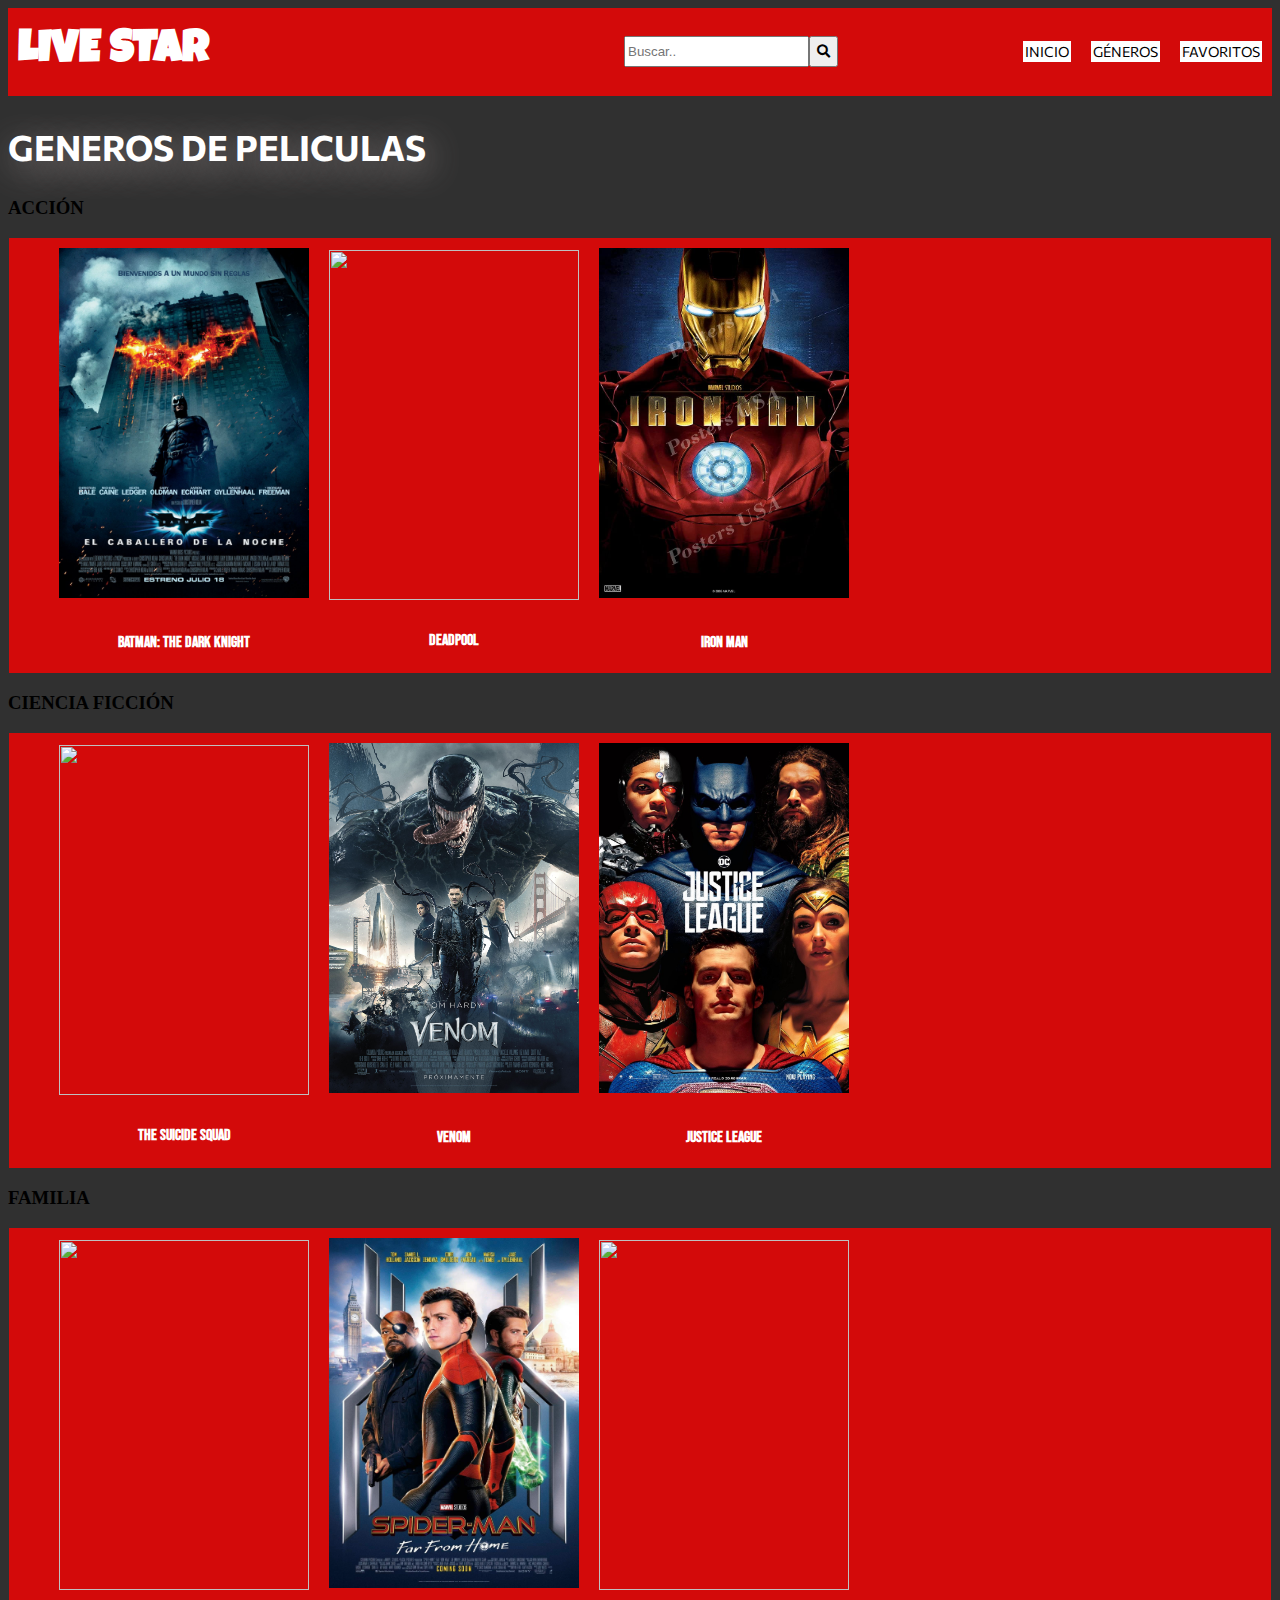
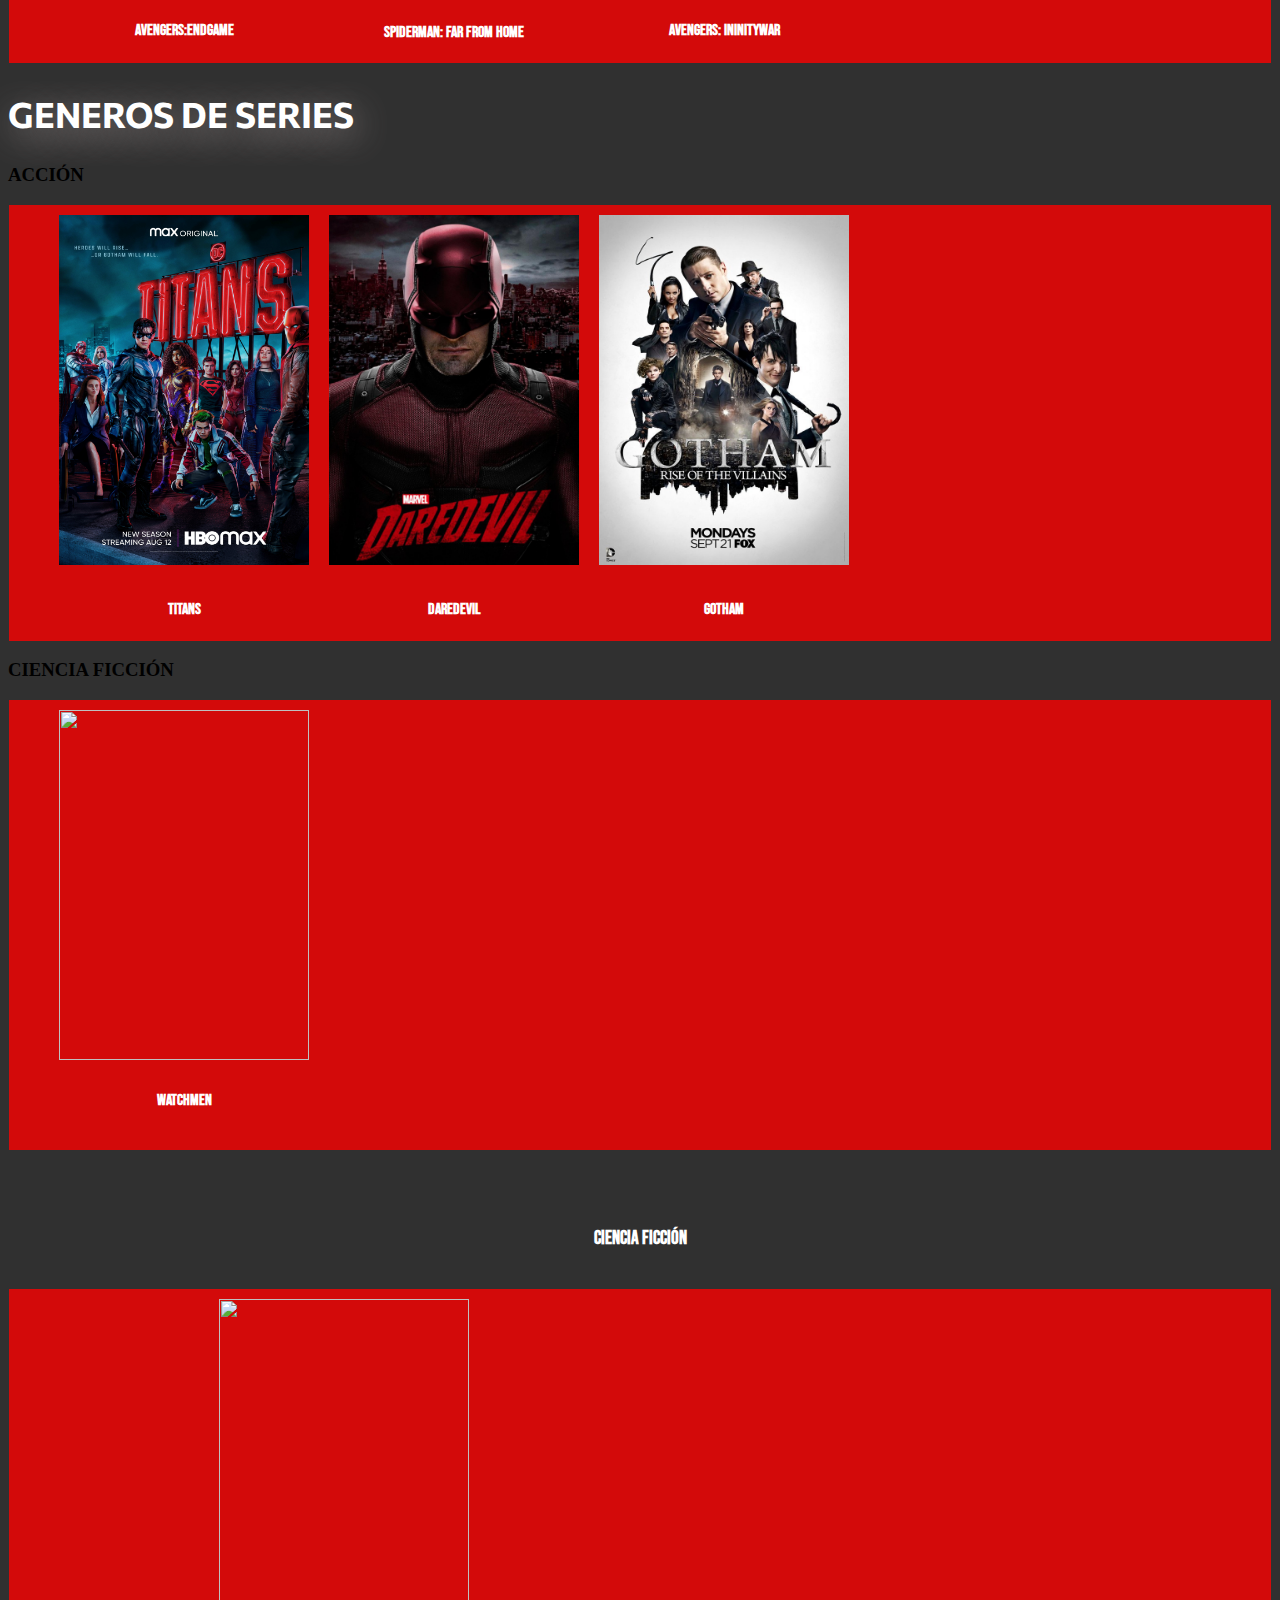
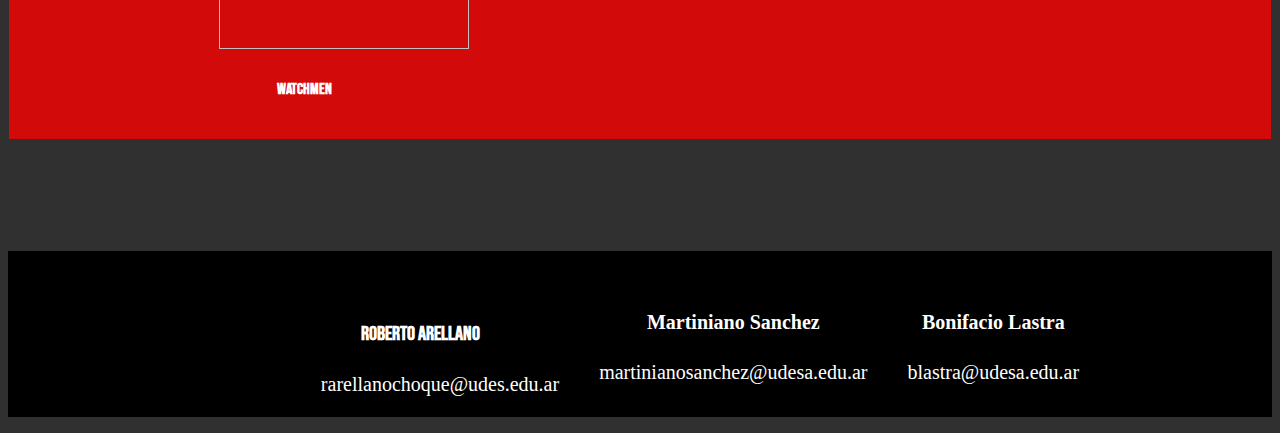
==== detail-genres.html @ 93674c9f "Arreglos en los detalles de genero" ====
<!DOCTYPE html>
<html lang="en">

<head>
    <meta charset="UTF-8">
    <meta http-equiv="X-UA-Compatible" content="IE=edge">
    <meta name="viewport" content="width=device-width, initial-scale=1.0">
    <title>GENEROS</title>
    <link rel="stylesheet" href="https://cdnjs.cloudflare.com/ajax/libs/font-awesome/5.15.2/css/all.min.css">
    <link rel="stylesheet" href="./css/estilo.css">
    <link rel="preconnect" href="https://fonts.googleapis.com">
    <link rel="preconnect" href="https://fonts.googleapis.com">
    <link rel="preconnect" href="https://fonts.gstatic.com" crossorigin>
    <link
        href="https://fonts.googleapis.com/css2?family=Bangers&family=Bebas+Neue&family=Commissioner:wght@100;500&family=Luckiest+Guy&display=swap"
        rel="stylesheet">
</head>

<body>
    <header class="cabezera">
        <h1>
            <a href="./index.html" class="titulo">LIVE STAR</a>
        </h1>
        <form action="./search-results.html" method="GET" class="buscador">
            <div>
                <input type="text" name="buscar" placeholder="Buscar..">
            </div>
            <div>
                <button type="submit" class="boton">
                    <i class="fas fa-search"></i>
                </button>
            </div>
        </form>
        <ul type="none" class="controles">
            <li>
                <a href="./index.html" class="controleshijo">INICIO</a>
            </li>
            <li>
                <a href="./genres.html" class="controleshijo">GÉNEROS</a>
            </li>
            <li>
                <a href="./favoritos.html" class="controleshijo">FAVORITOS</a>
            </li>
        </ul>
    </header>
    <main>
        <h2 class="tituloinicial">GENEROS DE PELICULAS</h2>
        <section>
            <h3>ACCIÓN</h3>
            <ul type="none" class="primerasection">
                <li>
                    <a href="./detail-movie.html"> <img class="imagen" src="./img/batmanCabalero.png" alt=""> </a>
                    <h4 class="tituoloprincipaldepelicula" >
                        <a class="titulopelicula" href="./detail-movie.html">Batman: The Dark Knight</a>
                    </h4>
                </li>
                <li>
                    <a href="./detail-movie.html"> <img class="imagen" src="./img-series-nuevo/deadPool.jpg" alt="">
                    </a>
                    <h4 class="tituoloprincipaldepelicula" >
                        <a class="titulopelicula" href="./detail-movie.html">DeadPool</a>
                    </h4>
                </li>
                <li>
                    <a href="./img-series-nuevo/ironMan.jpg"> <img class="imagen" src="./img-series-nuevo/ironMan.jpg"
                            alt=""></a>
                    <h4 class="tituoloprincipaldepelicula" >
                        <a class="titulopelicula" href="./detail-movie.html">Iron Man</a>
                    </h4>
                </li>
            </ul>
        </section>
        <section>
            <h3>CIENCIA FICCIÓN</h3>
            <ul type="none" class="primerasection">
                <li>
                    <a href="./detail-movie.html"> <img class="imagen" src="./img/suicideSquad.jpg" alt=""> </a>
                    <h4 class="tituoloprincipaldepelicula" >
                        <a class="titulopelicula" href="./detail-movie.html">The Suicide Squad</a>
                    </h4>
                </li>
                <li>
                    <a href="./detail-movie.html"> <img class="imagen" src="./img/venom.jpg" alt=""> </a>
                    <h4 class="tituoloprincipaldepelicula" >
                        <a class="titulopelicula" href="./detail-movie.html">Venom</a>
                    </h4>
                </li>
                <li>
                    <a href="./detail-movie.html"> <img class="imagen" src="./img/justiceLeague.png" alt=""> </a>
                    <h4 class="tituoloprincipaldepelicula" >
                        <a class="titulopelicula" href="./detail-movie.html">Justice League</a>
                    </h4>
                </li>
            </ul>
        </section>
        <section>
            <h3>FAMILIA</h3>
            <ul type="none" class="primerasection">
                <li>
                    <a href="./detail-movie.html"> <img class="imagen" src="./img/avengersEndgame.jpg" alt=""> </a>
                    <H4 class="tituoloprincipaldepelicula" >
                        <a class="titulopelicula" href="./detail-movie.html">Avengers:EndGame</a>
                    </H4>
                </li>
                <li>
                    <a href="./detail-movie.html"> <img class="imagen" src="./img/spiderman.png" alt=""> </a>
                    <h4 class="tituoloprincipaldepelicula" >
                        <a class="titulopelicula" href="./detail-movie.html">Spiderman: Far From Home</a>
                    </h4>
                </li>
                <li>
                    <a href="./detail-movie.html"> <img class="imagen" src="./img-series-nuevo/infinitywar.png" alt="">
                    </a>
                    <h4 class="tituoloprincipaldepelicula" >
                        <a class="titulopelicula" href="./detail-movie.html">Avengers: IninityWar</a>
                    </h4>
                </li>
            </ul>
        </section>
        <h2 class="tituloinicial">GENEROS DE SERIES</h2>
        
        <section>
            <h3>ACCIÓN</h3>
            <ul type="none" class="primerasection">
                <li>
                    <a href="./detail-series.html"> <img class="imagen" src="./img-series/titans.jpg" alt=""> </a>
                    <h4 class="tituoloprincipaldepelicula" >
                        <a class="titulopelicula" href="./detail-series.html">Titans</a>
                    </h4>
                <li>
                    <a href="./detail-series.html"> <img class="imagen" src="./img-series/daredevil.jpg" alt=""> </a>
                    <h4 class="tituoloprincipaldepelicula" >
                        <a class="titulopelicula" href="./detail-series.html">Daredevil</a>
                    </h4>
                </li>
                <li>
                    <a href="./detail-series.html"> <img class="imagen" src="./img-series/gotham.jpg" alt=""> </a>
                    <h4 class="tituoloprincipaldepelicula" >
                        <a class="titulopelicula" href="./detail-series.html">Gotham</a>
                    </h4>
                </li>
            </ul>
        </section>
        <section>
            <h3 >CIENCIA FICCIÓN</h3>
            <ul type="none" class="primerasection">
                <li>
                    <a href="./detail-series.html"> <img class="imagen" src="./img-series/watchmen.png" alt=""> </a>
                    <h4 class="tituoloprincipaldepelicula" >
                        <a class="titulopelicula" href="./detail-series.html">Watchmen</h4>
                </li>
            </ul>
        </section>
        <section>
            <h3>CIENCIA FICCIÓN</h3>
            <ul type="none" class="primerasection">
                <li>
                    <a href="./detail-series.html"> <img class="imagen" src="./img-series/watchmen.png" alt=""> </a>
                    <h4 class="tituoloprincipaldepelicula" >
                        <a class="titulopelicula" href="./detail-series.html">Watchmen</h4>
                </li>
            </ul>
        </section>
        
        


    </main>
    <footer>
        <section>
            <ul type="none" class="footer">
                <li class="nombres">
                    <h4>Roberto Arellano</h4>
                    <a class="gmail" href="mailto:rarellanochoque@udes.edu.ar">rarellanochoque@udes.edu.ar</a>
                </li>
                <li class="nombres">
                    <h4>Martiniano Sanchez</h4>
                    <a class="gmail" href="mailto:martinianosanchez@udesa.edu.ar">martinianosanchez@udesa.edu.ar</a>
                </li>
                <li class="nombres">
                    <h4>Bonifacio Lastra</h4>
                    <a class="gmail" href="mailto:blastra@udesa.edu.ar">blastra@udesa.edu.ar</a>
                </li>
            </ul>
        </section>
    </footer>

</body>

</html>
---- css/estilo.css ----
body {


    background-color: #303030;

}
/* Este es el css para el header de las paginas*/

.cabezera{
    display: flex;
    flex-wrap: wrap;
    background-color: rgba(255, 0, 0, 0.788);
    align-items: center;
}
.controles{
    display: flex;
    align-items: center;
}
.controleshijo{
    margin: 10px;
    font-size: 25px;
    color: black;
    text-decoration: none;
    padding: 10px;
    background-color: white;  
    font-family: 'Commissioner', sans-serif;
    border-color: white ;stroke: 2px;
}
.titulo{
    margin: 10px 280px 10px 10px;
    color: white;
    text-decoration: none;
    font-size: 45px;
    font-family: 'Luckiest Guy', cursive;
}
.buscador{
   display: flex;
    margin: 0px 180px 0px 0px;
    

}
input{
    height: 25px;
}
.boton{
    height: 31px;
}
/*Este es el codigo para el index*/
.tituloinicial{
color: white;
font-style: none;
font-size: 35px;
font-family: 'Commissioner', sans-serif;
text-shadow: 4px 8px 35px rgb(155, 145, 145);


}
.imagen{
    width: auto;
    height: auto;
    width: 250px;
    height: 350px;
    margin: 10px;
}
.primerasection{
    display: flex;
    flex-wrap: wrap;
    background-color: rgba(255, 0, 0, 0.788); 
    align-items: center;
    margin: 1px;
    
}
.titulopelicula{
    color: white;
    text-align: center;
    margin: 40px;
    text-decoration: none;
    font-family: 'Bebas Neue', cursive;
    
    
}
.tituoloprincipaldepelicula{
    text-align: center;
}
/*Este es el css del footer*/
.footer{
    padding: 0;
    display: flex;
    justify-content: center;
    background-color: black;
    align-items: center;
}
.nombres{
    
    
    color: white;
    font-size: 20px;
}
.gmail{
    color: white;
    text-decoration: none;
}


/*Usando css para detailmovie y detailserie*/


.titulosdetalles{ 
    color: white;
    font-style: none;
    font-size: 2.5em;
    line-height: 1;
    text-shadow:4px 8px 35px rgb(155, 145, 145); 
    font-family: 'Bebas Neue', cursive;
    
}

.detalles{
    color: white;
font-style: none;
font-size: 50px;
text-decoration: none;
text-align: center;
font-family: 'Bebas Neue', cursive;
}

.duracion{
    
    color: white;
    font-style: none;
    font-size: 1,5em;
    line-height: 1;
    margin: 10px;   
    font-family: 'Commissioner', sans-serif;

}
.sectionpadre{
    display: flex;
    align-items: center;
    margin: 30px 10px 30px 10px;
    
}
.sinopsis{
    margin: 70px 40px 40px 10px;
    color: white;
    font-size: 40px;
    align-items: center;
    font-family: 'Bebas Neue', cursive;
    
    
}
.peliculaprincipal{
    margin: 10px 10px 40px 10px;
}
.botonfavorito{
    background-color:black;
    width: 250px;
    margin: 10px;
    text-decoration: none;
}
.letrasfavorito {
   padding: 20px;
   text-align: center;
   text-decoration: none;
   font-family: 'Commissioner', sans-serif;
   
   

}
.favorito{
    text-decoration: none;
    color:white;
}
.cajadatos{
    background-color: rgba(153, 45, 45, 0.753);
    margin: 10px;
    justify-content: start;

}

.informacion{
    color: white;
    font-size: 20px;
    margin: 10px;
    font-family: 'Commissioner', sans-serif;
}
.calificacion{
    color: white;
    font-size: 25px;
    margin: 10px;
    font-family: 'Commissioner', sans-serif;
}
.puntuacion{
    color: white;
    font-size: 25px;
    margin: 10px;
    font-family: 'Commissioner', sans-serif;
}
.estreno{
    color: white;
    font-size: 25px;
    margin: 10px;
    font-family: 'Commissioner', sans-serif;
}
.linkfinal{
    display: flex;
    
    justify-content: left;
    margin: 10px;
    
}
.genero{
    color: white;
}
.generoprincipal{
  
   margin: 5px;
   
}
.colorLetraGenero{
    color: white;
    text-decoration: none;
}


/*aqui esta el css de generos*/ 

.flexboxgeneros li a {
    color:white;
    text-decoration: none;
    font-family: Verdana, Geneva, Tahoma, sans-serif;
    font-size: 25px;
    

    
}
.flexboxgeneros li{
width: 100px;
background-color: red;
margin: 30px;
border-radius: 10px;
padding: 20px;
text-align: center;


}
.flexboxgeneros li:hover{
    background-color: tomato;

}

.flexboxgeneros {
    display: flex;
    justify-content: center;
    
}
.titulos12 {
    color: white;
    font-size: 30px;
    text-align: center;
    font-family: Verdana, Geneva, Tahoma, sans-serif;
}


/*Responsive */

@media screen and (max-width:768px) {
    .footer{
        flex-direction: column;
        align-items: center;
       }
    .cabezera{
        flex-direction: column;
        align-items: center;
    }
    .titulo{
        margin: 0%;
    }
}
@media screen and (max-width:420px) {
.footer{
width: 100vw;
}   
.cabezera{
    width: 100vw;
    
} 
.sectionpadre{
    flex-direction: column;
}
.titulo{
    margin: 0%;
}


    
}
.buscador{
    margin: 0% auto;
}
.controleshijo{
    font-size: 14px;
    padding: 2px;
}
.nombres{
    text-align: center;
     margin: 20px;
}
.gmail{
    text-align: left;
    
    
        

}
@media screen and (max-width:420px) {
    .flexboxgeneros{
        flex-direction: column;
        margin: 0%;
    }

}
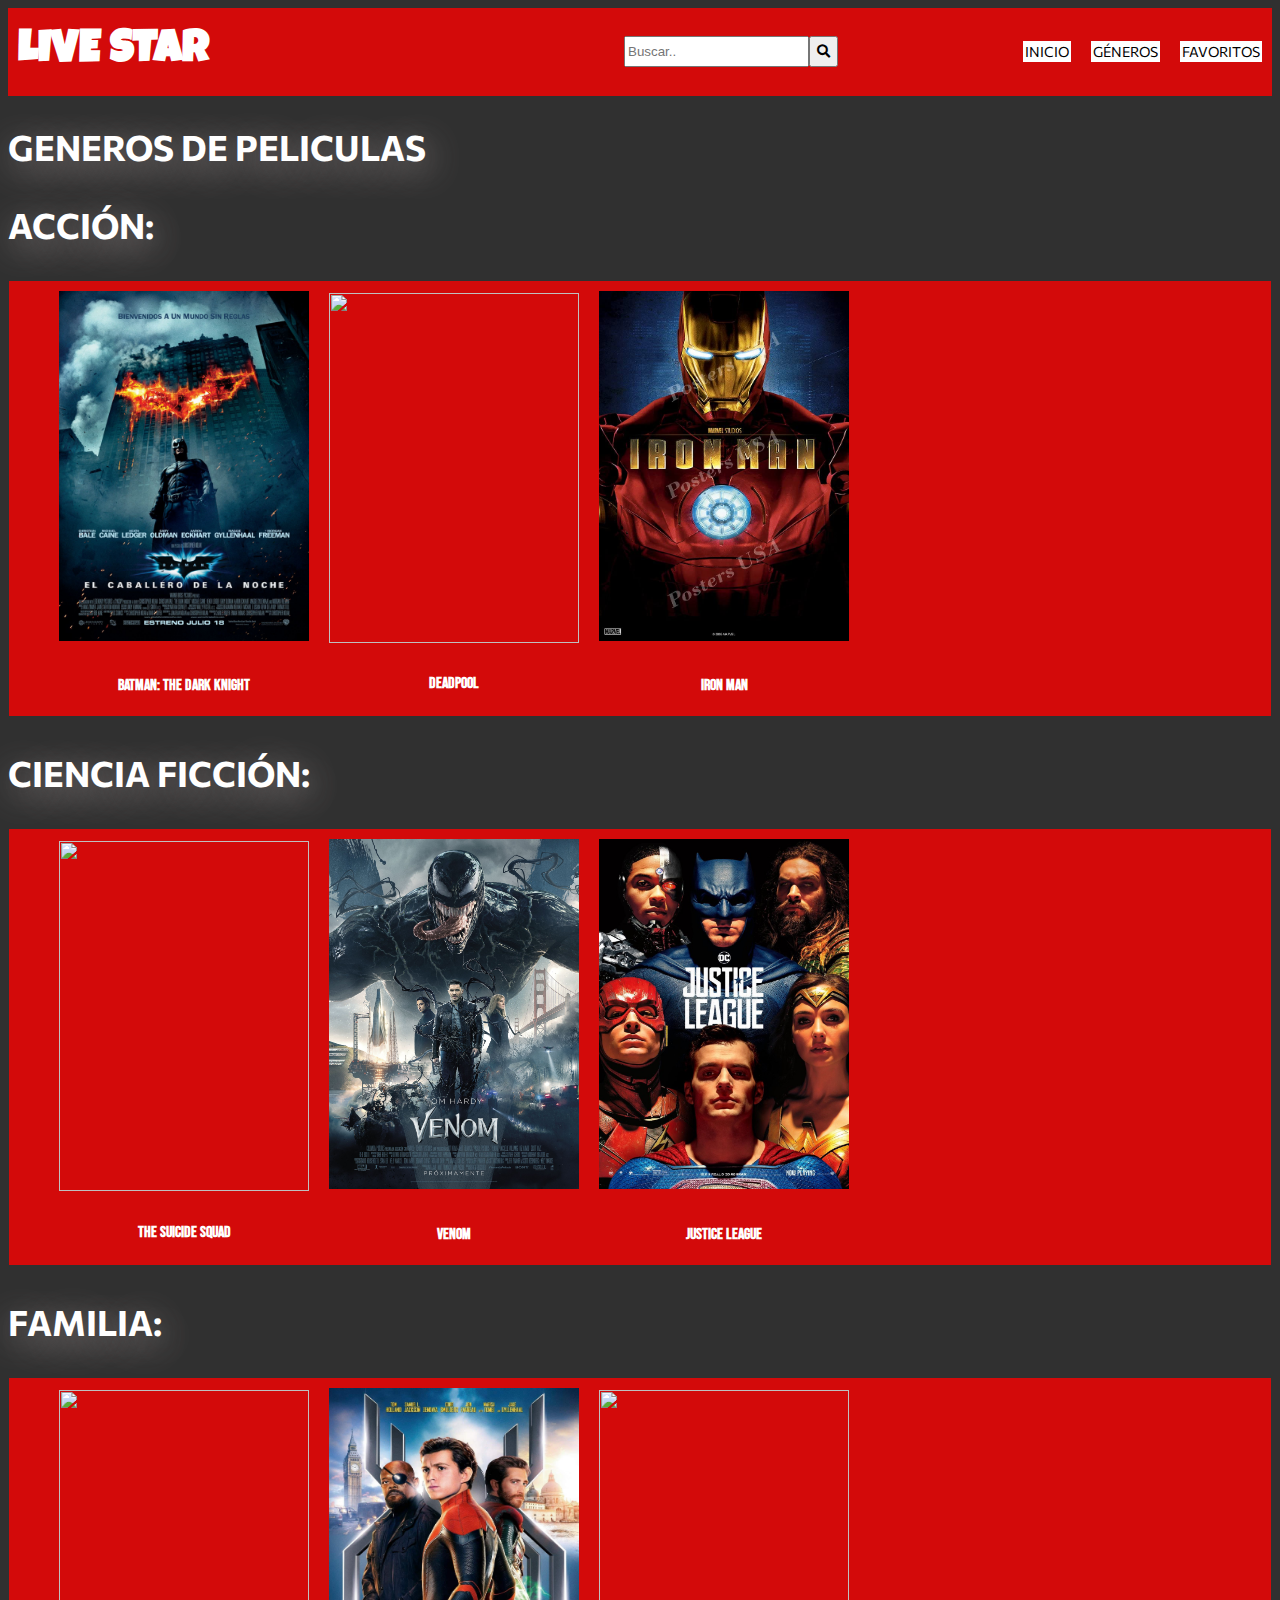
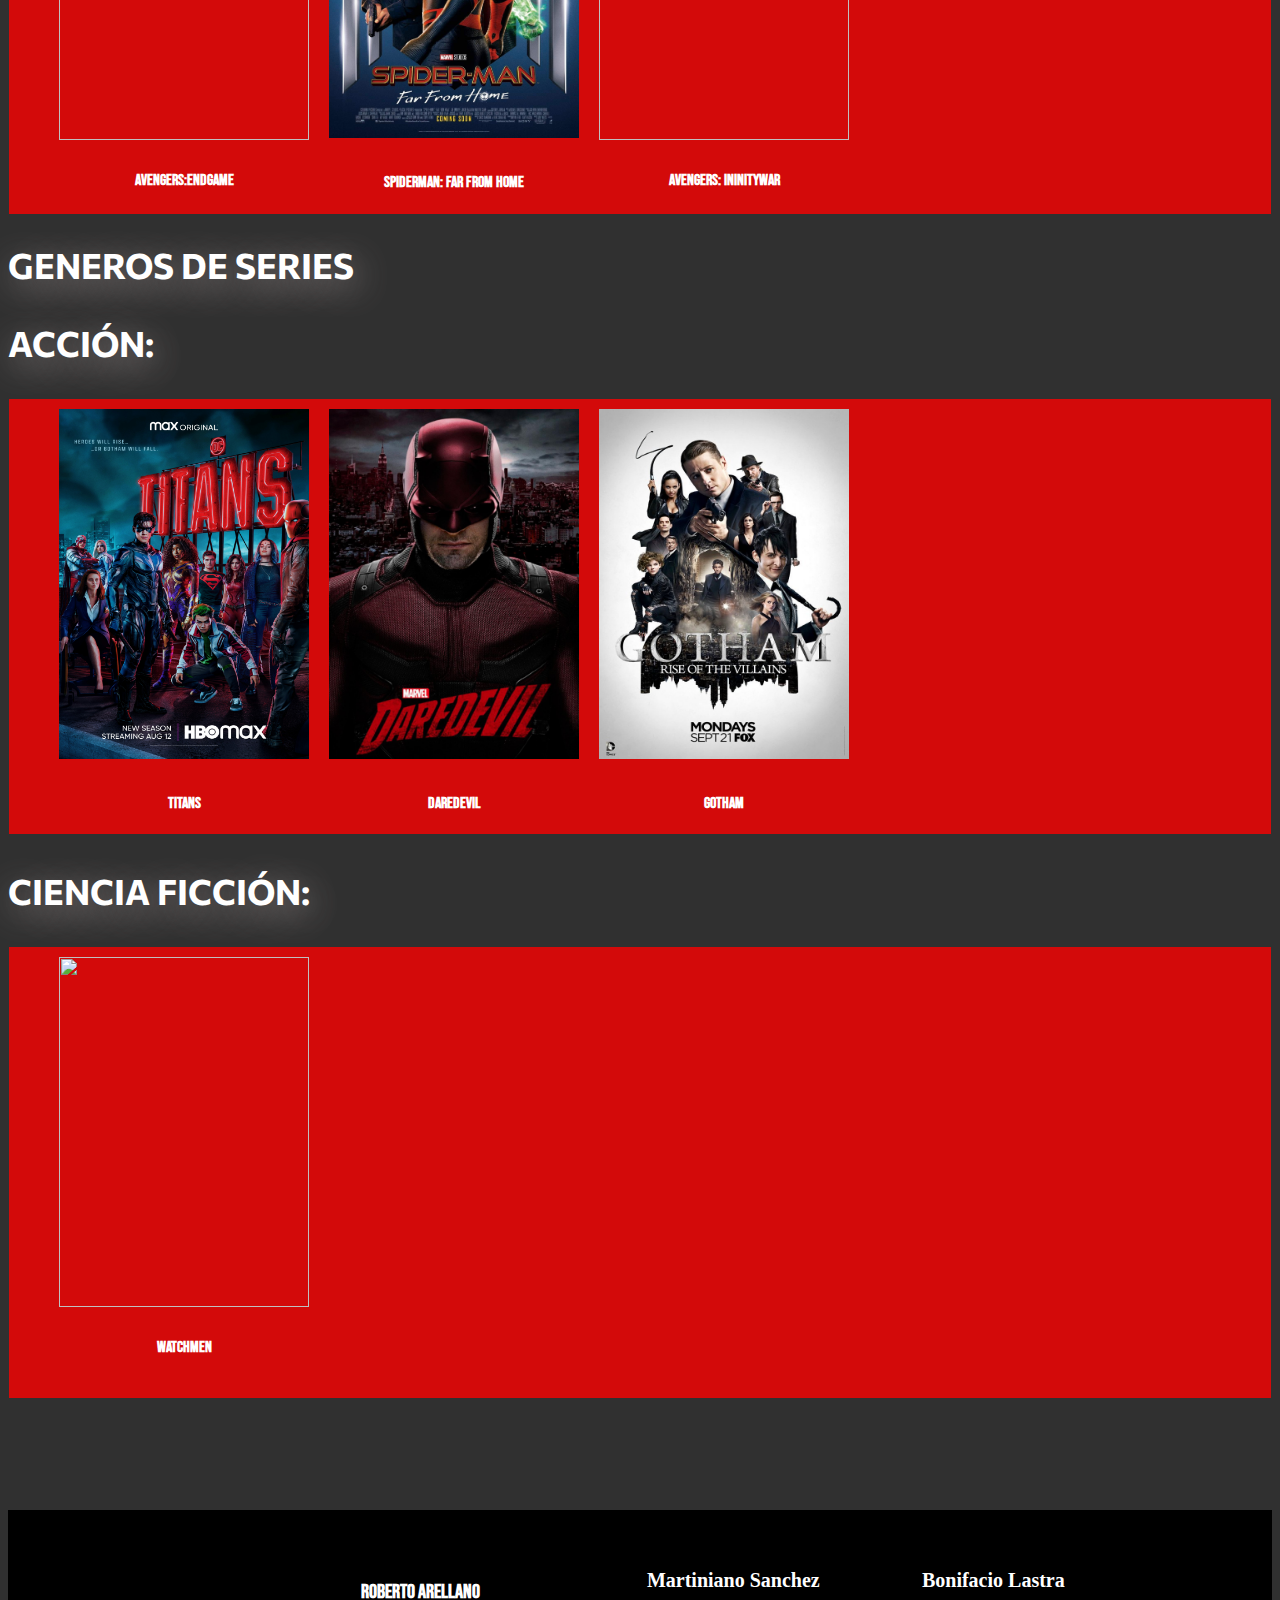
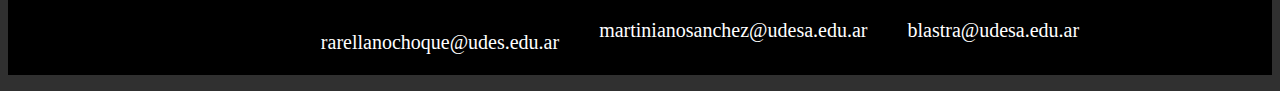
==== commit d6936380: "Arreglando detalles" ====
--- a/detail-genres.html
+++ b/detail-genres.html
@@ -46,7 +46,7 @@
     <main>
         <h2 class="tituloinicial">GENEROS DE PELICULAS</h2>
         <section>
-            <h3>ACCIÓN</h3>
+            <h3 class="tituloinicial" >ACCIÓN:</h3>
             <ul type="none" class="primerasection">
                 <li>
                     <a href="./detail-movie.html"> <img class="imagen" src="./img/batmanCabalero.png" alt=""> </a>
@@ -71,7 +71,7 @@
             </ul>
         </section>
         <section>
-            <h3>CIENCIA FICCIÓN</h3>
+            <h3 class="tituloinicial" >CIENCIA FICCIÓN:</h3>
             <ul type="none" class="primerasection">
                 <li>
                     <a href="./detail-movie.html"> <img class="imagen" src="./img/suicideSquad.jpg" alt=""> </a>
@@ -94,7 +94,7 @@
             </ul>
         </section>
         <section>
-            <h3>FAMILIA</h3>
+            <h3 class="tituloinicial" >FAMILIA:</h3>
             <ul type="none" class="primerasection">
                 <li>
                     <a href="./detail-movie.html"> <img class="imagen" src="./img/avengersEndgame.jpg" alt=""> </a>
@@ -120,7 +120,7 @@
         <h2 class="tituloinicial">GENEROS DE SERIES</h2>
         
         <section>
-            <h3>ACCIÓN</h3>
+            <h3 class="tituloinicial" >ACCIÓN:</h3>
             <ul type="none" class="primerasection">
                 <li>
                     <a href="./detail-series.html"> <img class="imagen" src="./img-series/titans.jpg" alt=""> </a>
@@ -142,7 +142,7 @@
             </ul>
         </section>
         <section>
-            <h3 >CIENCIA FICCIÓN</h3>
+            <h3 class="tituloinicial" >CIENCIA FICCIÓN:</h3>
             <ul type="none" class="primerasection">
                 <li>
                     <a href="./detail-series.html"> <img class="imagen" src="./img-series/watchmen.png" alt=""> </a>
@@ -151,20 +151,6 @@
                 </li>
             </ul>
         </section>
-        <section>
-            <h3>CIENCIA FICCIÓN</h3>
-            <ul type="none" class="primerasection">
-                <li>
-                    <a href="./detail-series.html"> <img class="imagen" src="./img-series/watchmen.png" alt=""> </a>
-                    <h4 class="tituoloprincipaldepelicula" >
-                        <a class="titulopelicula" href="./detail-series.html">Watchmen</h4>
-                </li>
-            </ul>
-        </section>
-        
-        
-
-
     </main>
     <footer>
         <section>
@@ -184,7 +170,6 @@
             </ul>
         </section>
     </footer>
-
 </body>
 
 </html>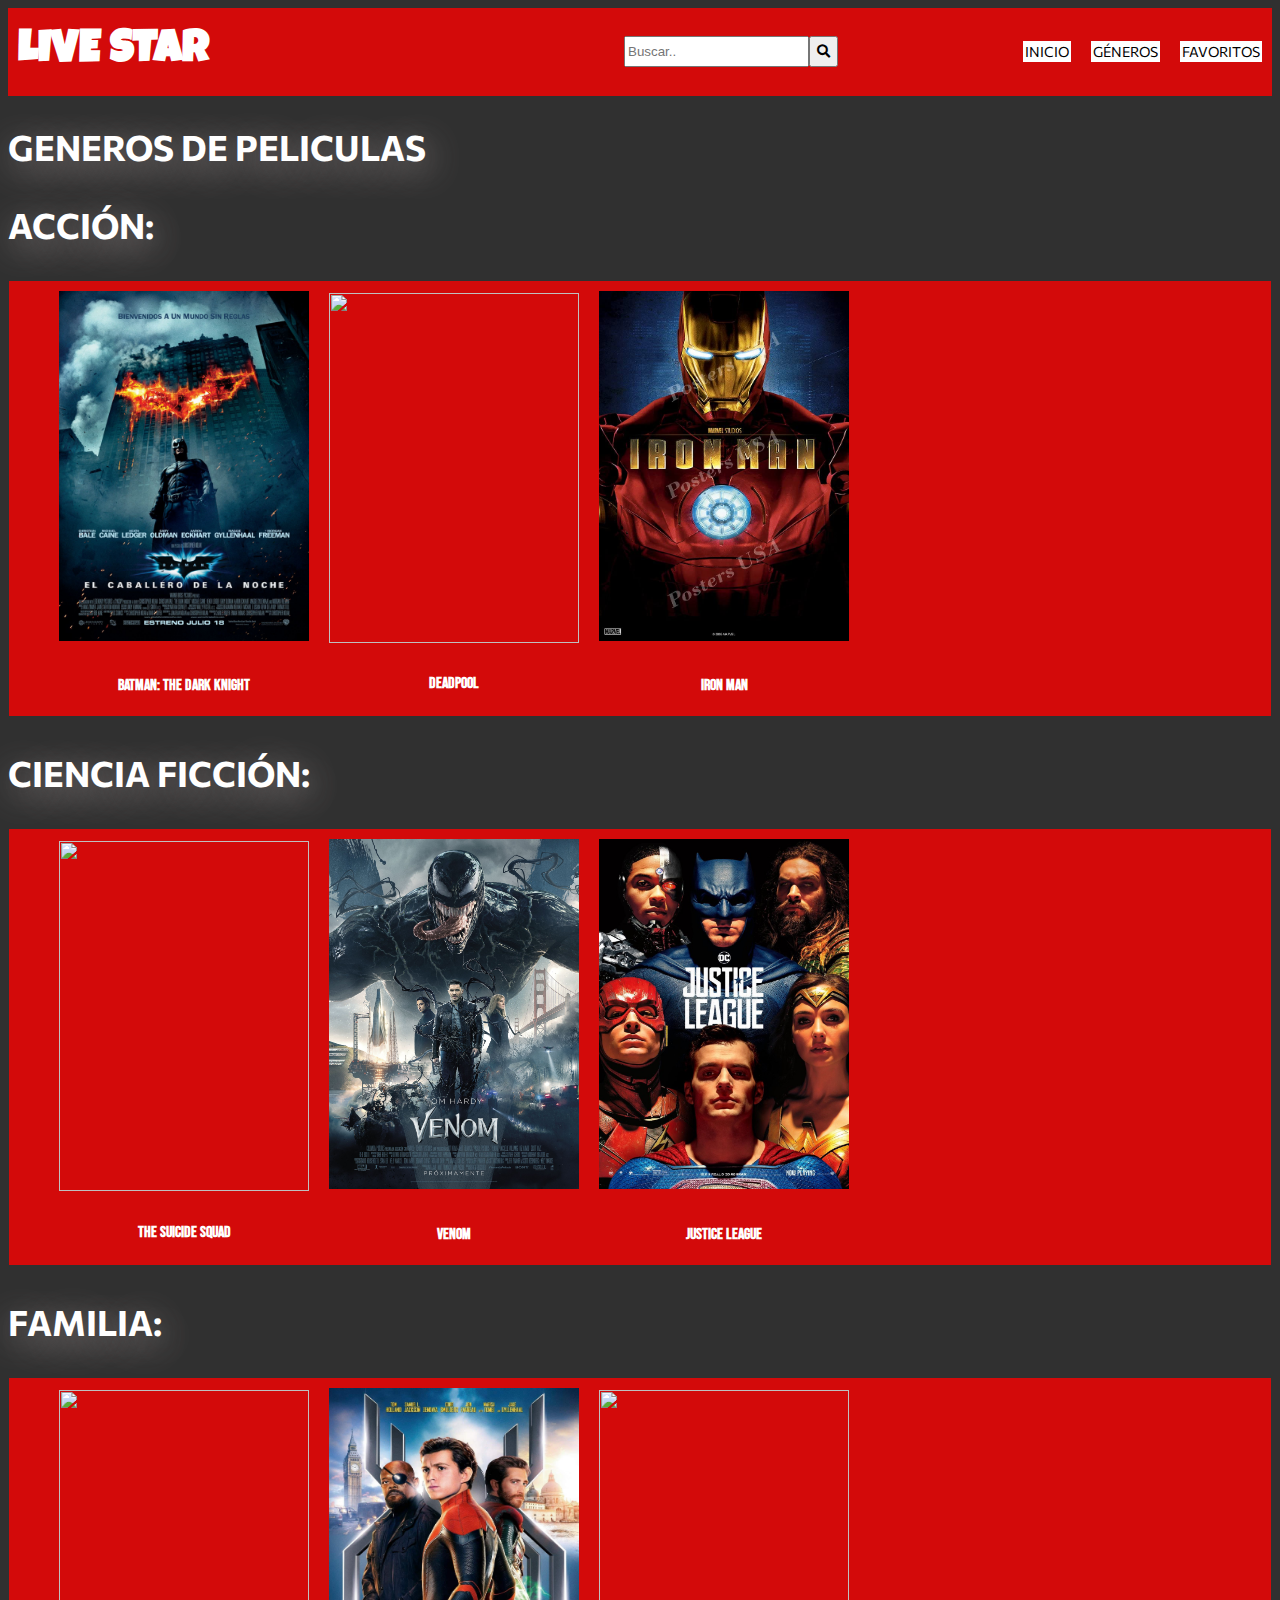
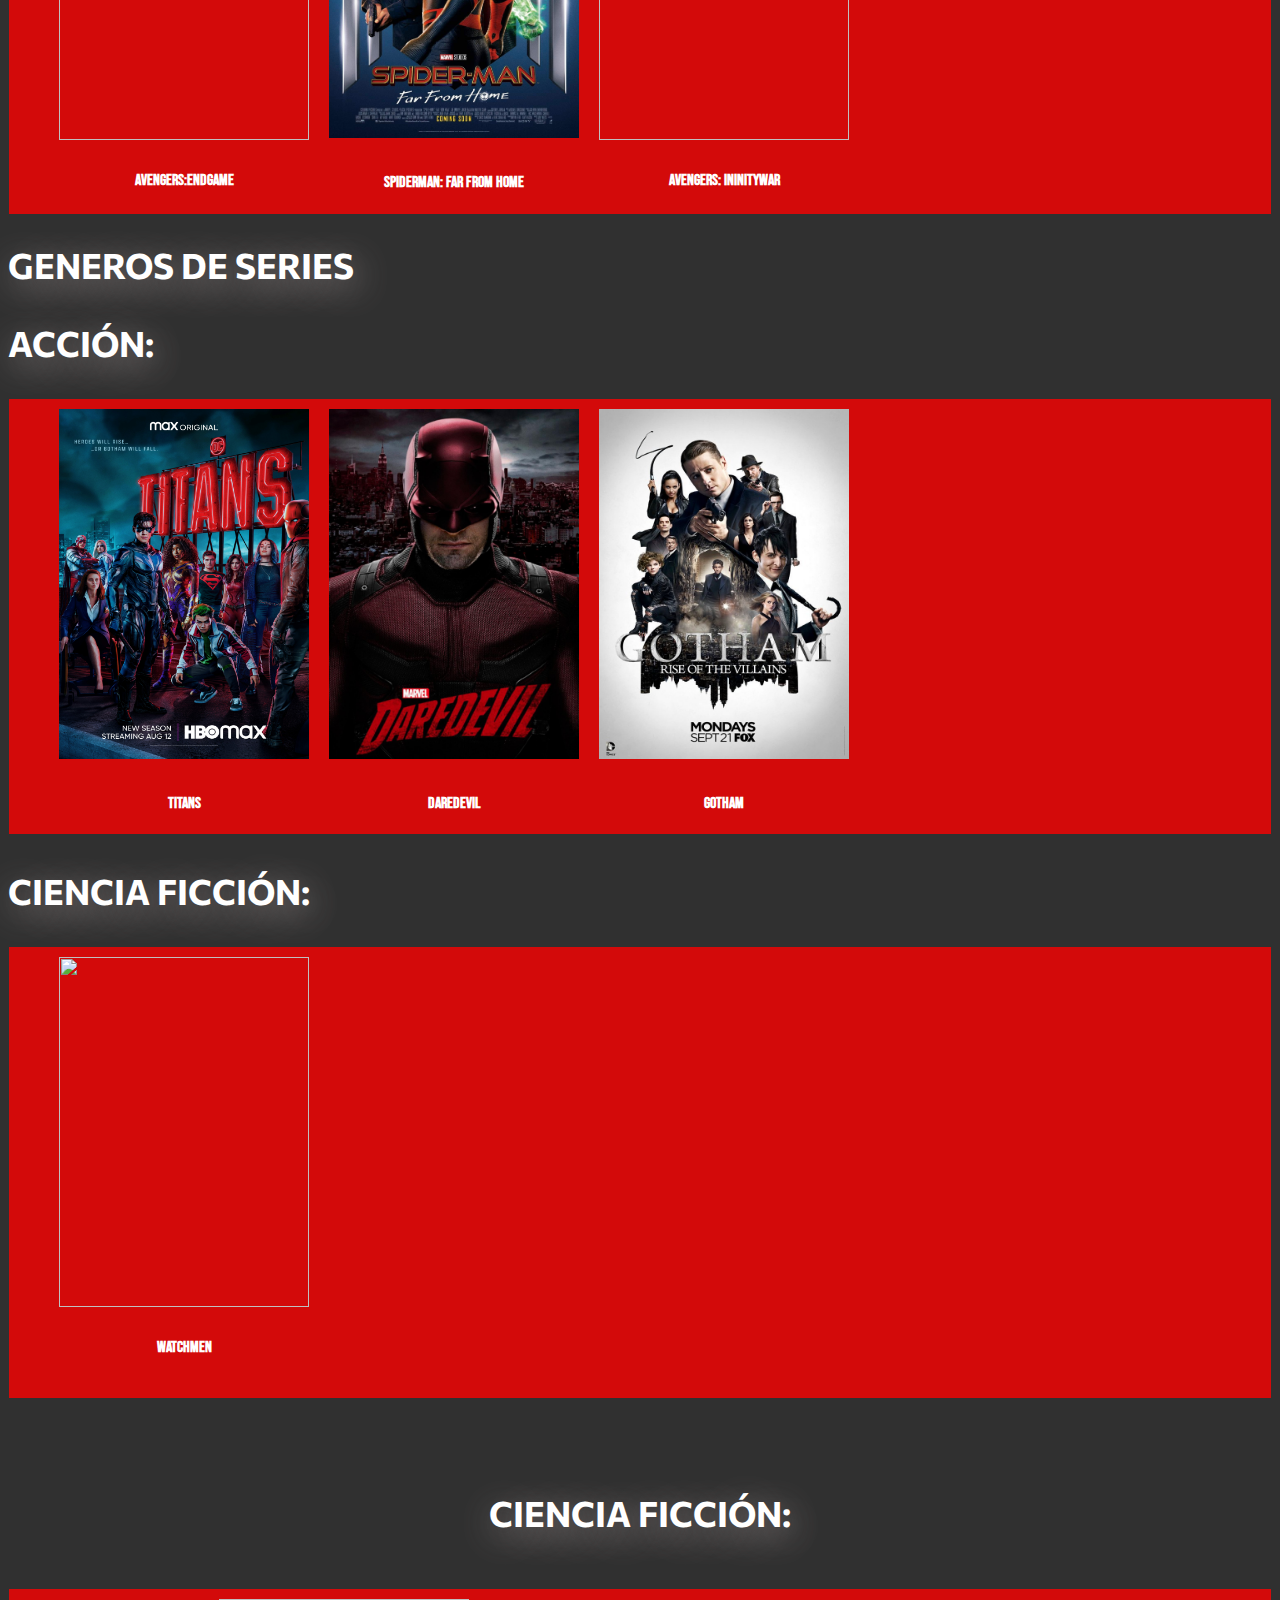
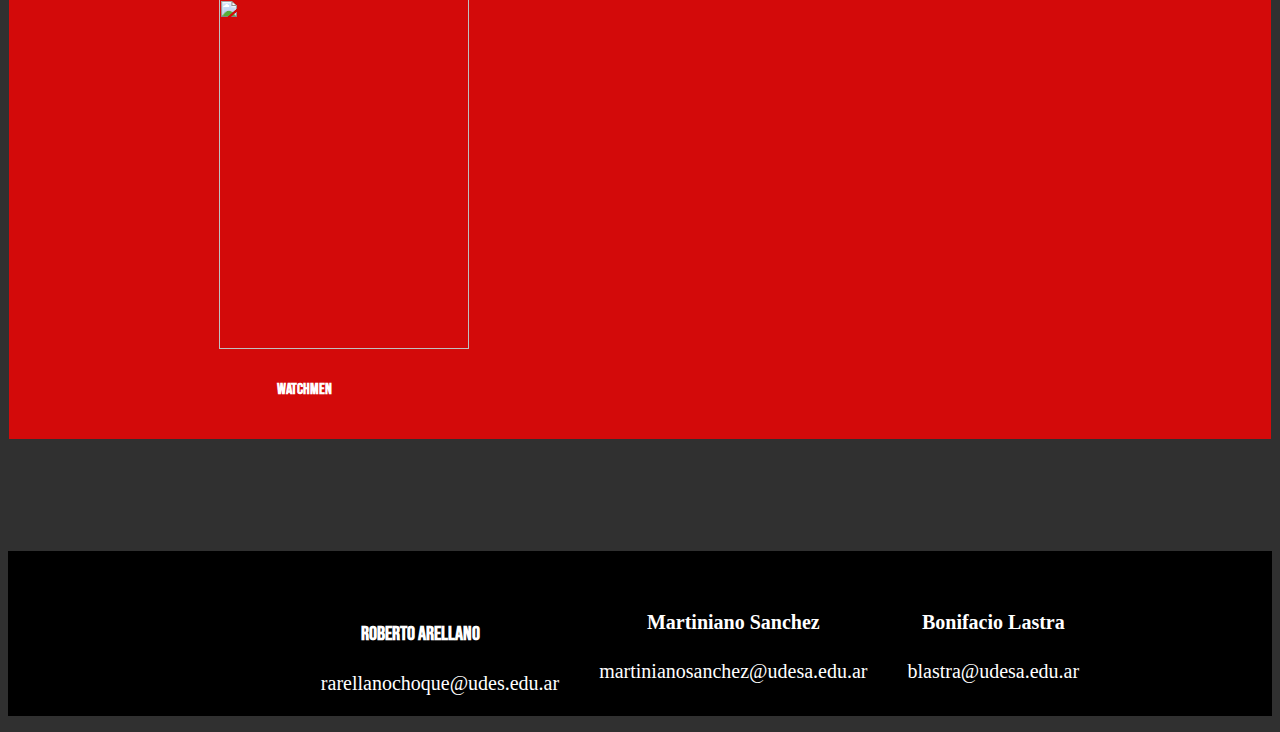
==== commit 561af8ff: "correccion" ====
--- a/detail-genres.html
+++ b/detail-genres.html
@@ -151,6 +151,16 @@
                 </li>
             </ul>
         </section>
+        <section>
+            <h3 class="tituloinicial" >CIENCIA FICCIÓN:</h3>
+            <ul type="none" class="primerasection">
+                <li>
+                    <a href="./detail-series.html"> <img class="imagen" src="./img-series/watchmen.png" alt=""> </a>
+                    <h4 class="tituoloprincipaldepelicula" >
+                        <a class="titulopelicula" href="./detail-series.html">Watchmen</h4>
+                </li>
+            </ul>
+        </section>
     </main>
     <footer>
         <section>
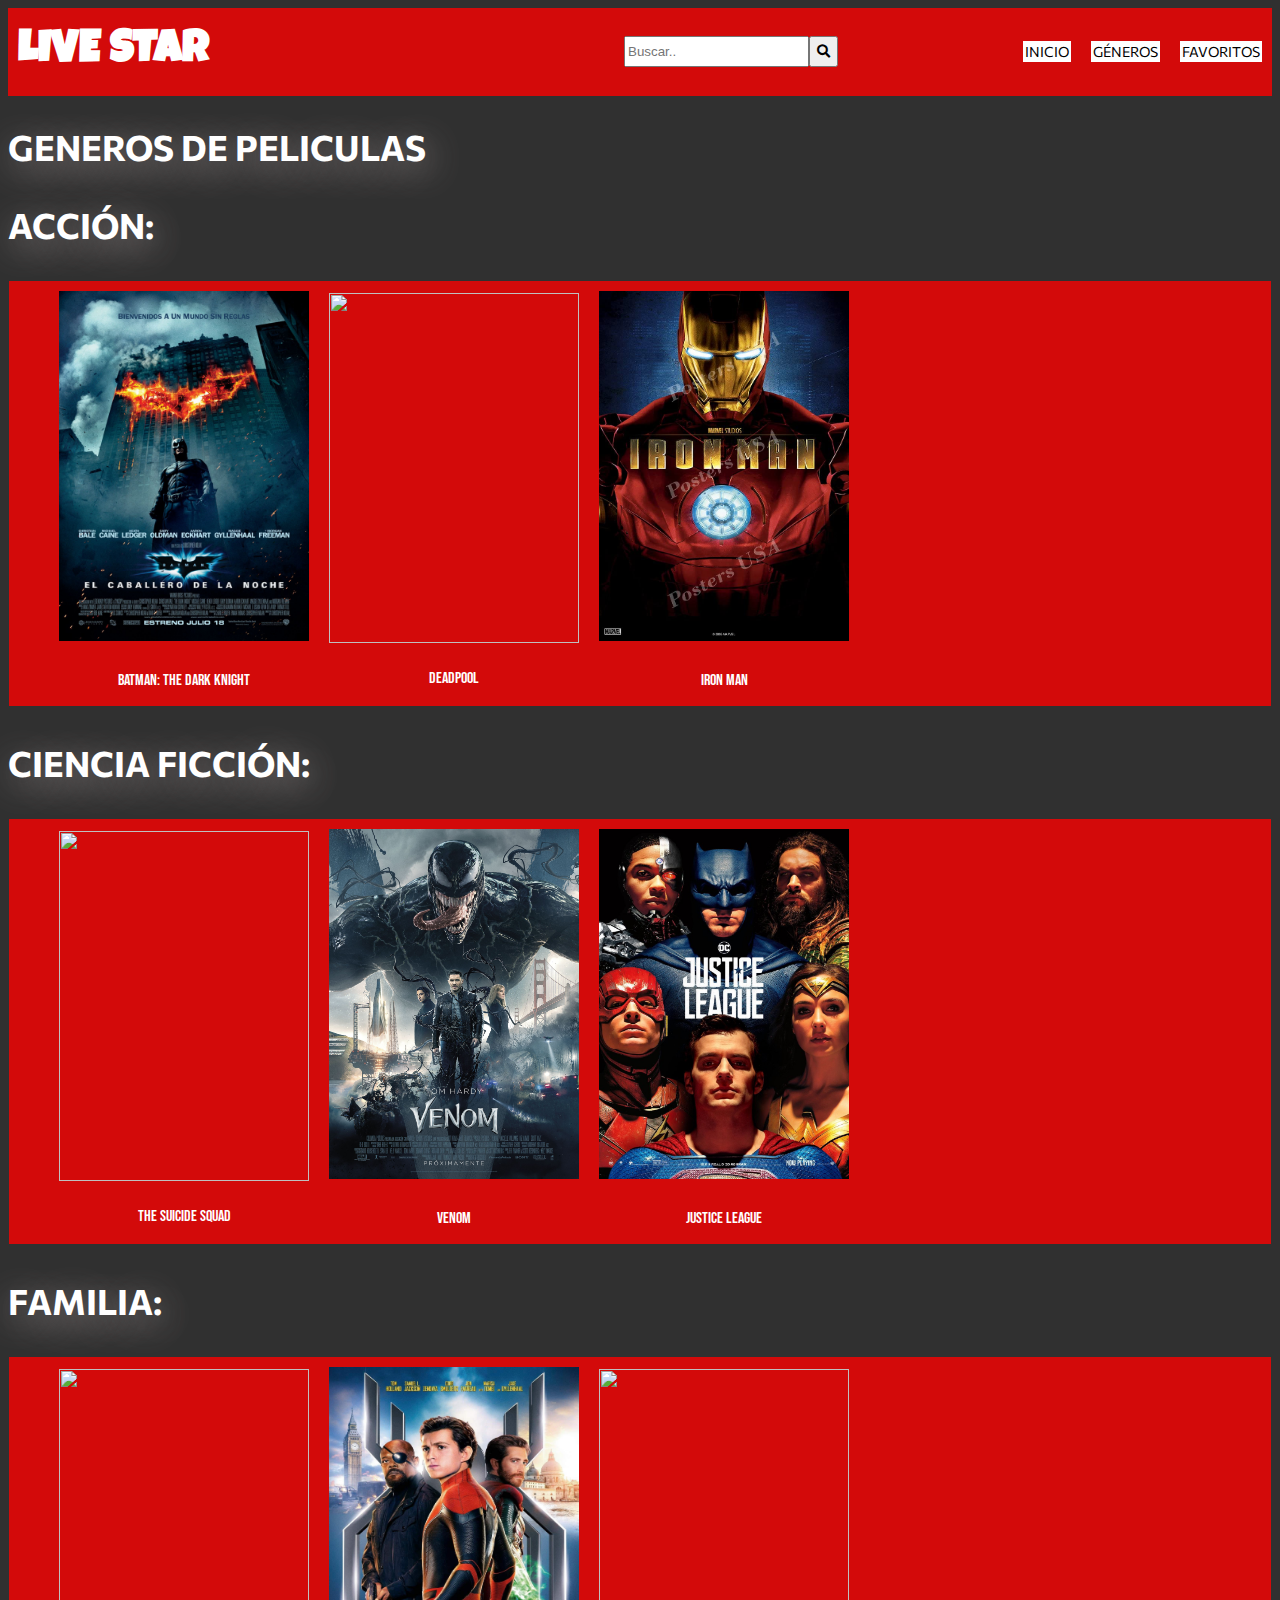
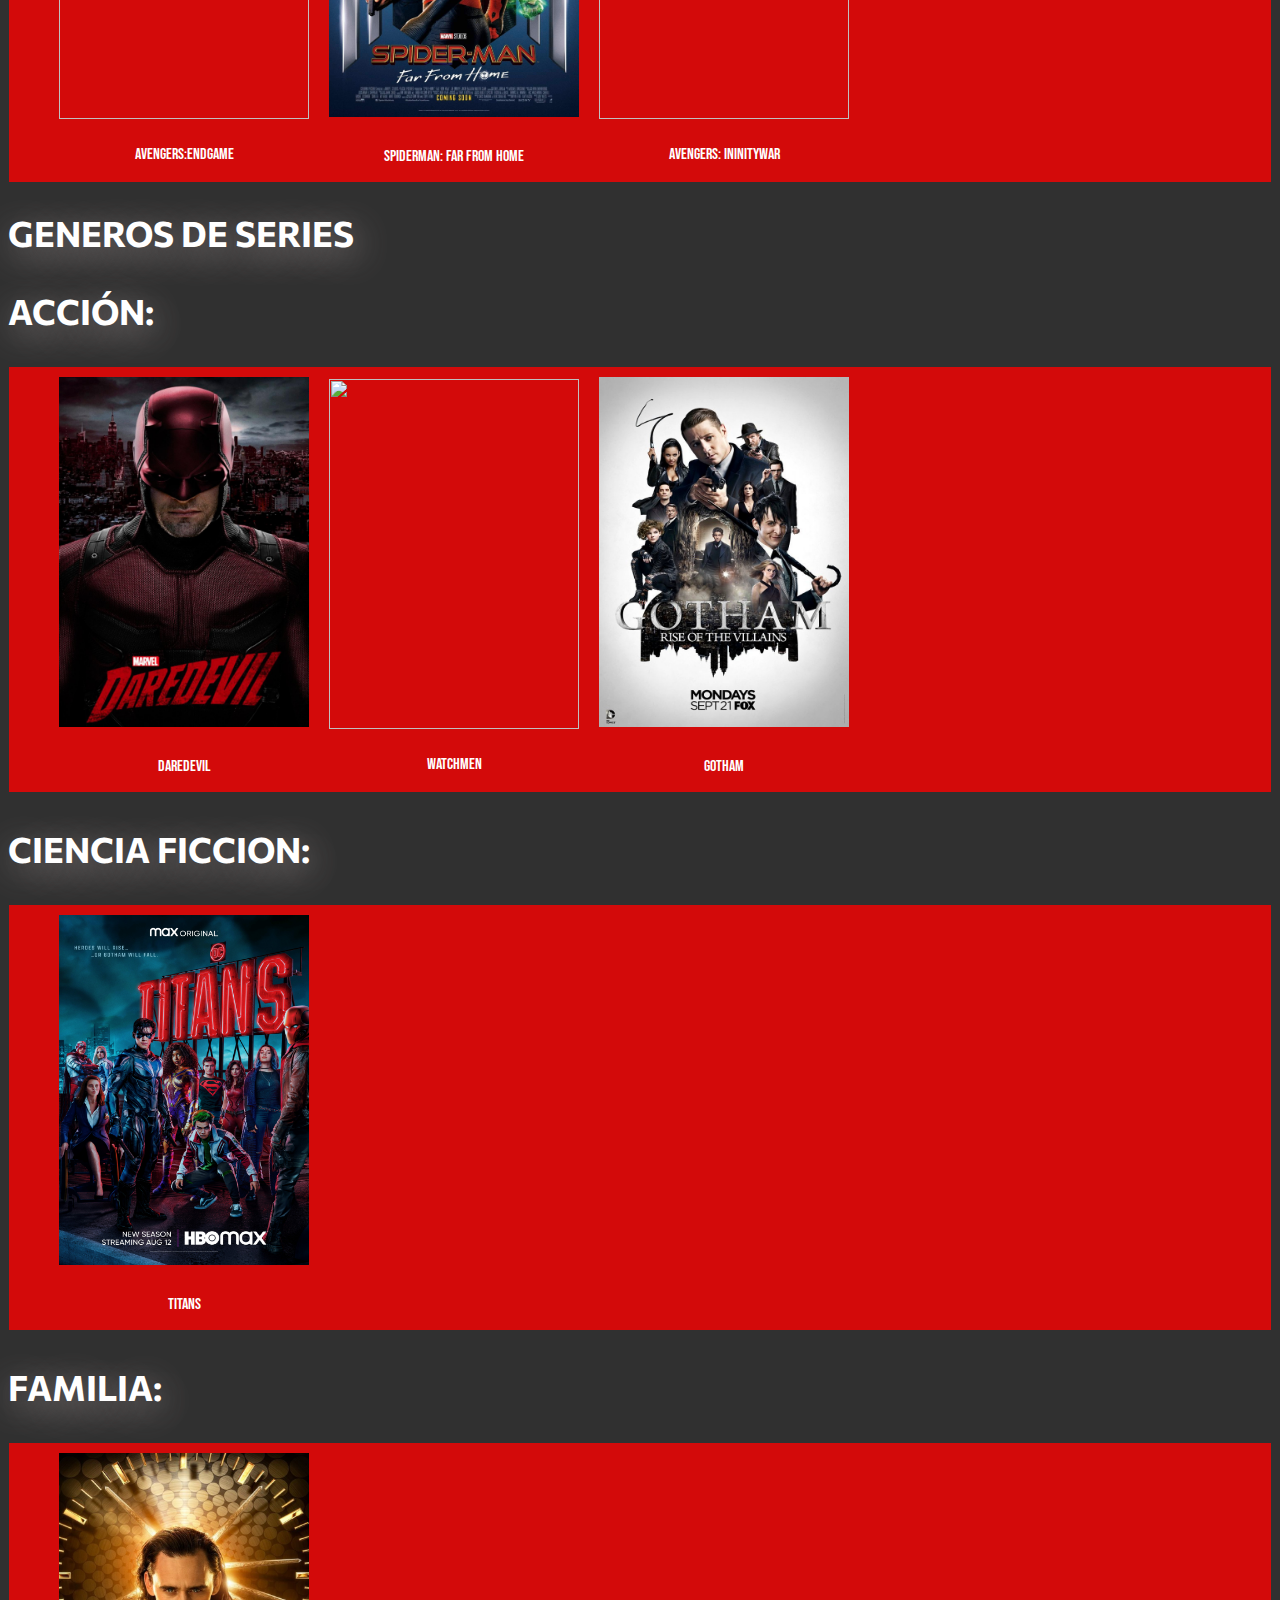
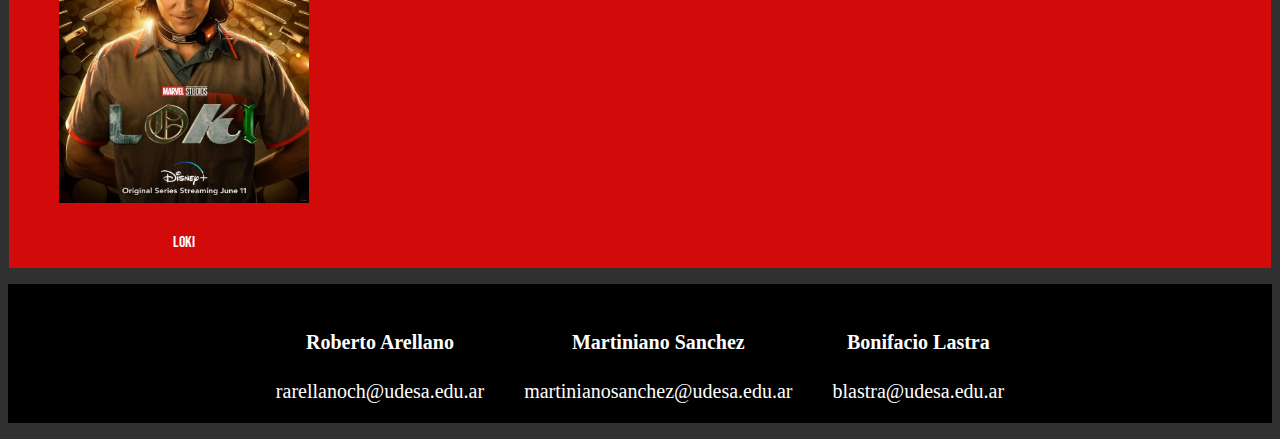
==== commit 84ff53f2: "Correcion de errores" ====
--- a/detail-genres.html
+++ b/detail-genres.html
@@ -46,118 +46,122 @@
     <main>
         <h2 class="tituloinicial">GENEROS DE PELICULAS</h2>
         <section>
-            <h3 class="tituloinicial" >ACCIÓN:</h3>
+            <h3 class="tituloinicial">ACCIÓN:</h3>
             <ul type="none" class="primerasection">
                 <li>
                     <a href="./detail-movie.html"> <img class="imagen" src="./img/batmanCabalero.png" alt=""> </a>
-                    <h4 class="tituoloprincipaldepelicula" >
+                    <p class="tituoloprincipaldepelicula">
                         <a class="titulopelicula" href="./detail-movie.html">Batman: The Dark Knight</a>
-                    </h4>
+                    </p>
                 </li>
                 <li>
                     <a href="./detail-movie.html"> <img class="imagen" src="./img-series-nuevo/deadPool.jpg" alt="">
                     </a>
-                    <h4 class="tituoloprincipaldepelicula" >
+                    <p class="tituoloprincipaldepelicula">
                         <a class="titulopelicula" href="./detail-movie.html">DeadPool</a>
-                    </h4>
+                    </p>
                 </li>
                 <li>
                     <a href="./img-series-nuevo/ironMan.jpg"> <img class="imagen" src="./img-series-nuevo/ironMan.jpg"
                             alt=""></a>
-                    <h4 class="tituoloprincipaldepelicula" >
+                    <p class="tituoloprincipaldepelicula">
                         <a class="titulopelicula" href="./detail-movie.html">Iron Man</a>
-                    </h4>
+                    </p>
                 </li>
             </ul>
         </section>
         <section>
-            <h3 class="tituloinicial" >CIENCIA FICCIÓN:</h3>
+            <h3 class="tituloinicial">CIENCIA FICCIÓN:</h3>
             <ul type="none" class="primerasection">
                 <li>
                     <a href="./detail-movie.html"> <img class="imagen" src="./img/suicideSquad.jpg" alt=""> </a>
-                    <h4 class="tituoloprincipaldepelicula" >
+                    <p class="tituoloprincipaldepelicula">
                         <a class="titulopelicula" href="./detail-movie.html">The Suicide Squad</a>
-                    </h4>
+                    </p>
                 </li>
                 <li>
                     <a href="./detail-movie.html"> <img class="imagen" src="./img/venom.jpg" alt=""> </a>
-                    <h4 class="tituoloprincipaldepelicula" >
+                    <p class="tituoloprincipaldepelicula">
                         <a class="titulopelicula" href="./detail-movie.html">Venom</a>
-                    </h4>
+                    </p>
                 </li>
                 <li>
                     <a href="./detail-movie.html"> <img class="imagen" src="./img/justiceLeague.png" alt=""> </a>
-                    <h4 class="tituoloprincipaldepelicula" >
+                    <p class="tituoloprincipaldepelicula">
                         <a class="titulopelicula" href="./detail-movie.html">Justice League</a>
-                    </h4>
+                    </p>
                 </li>
             </ul>
         </section>
         <section>
-            <h3 class="tituloinicial" >FAMILIA:</h3>
+            <h3 class="tituloinicial">FAMILIA:</h3>
             <ul type="none" class="primerasection">
                 <li>
                     <a href="./detail-movie.html"> <img class="imagen" src="./img/avengersEndgame.jpg" alt=""> </a>
-                    <H4 class="tituoloprincipaldepelicula" >
+                    <p class="tituoloprincipaldepelicula">
                         <a class="titulopelicula" href="./detail-movie.html">Avengers:EndGame</a>
-                    </H4>
+                    </p>
                 </li>
                 <li>
                     <a href="./detail-movie.html"> <img class="imagen" src="./img/spiderman.png" alt=""> </a>
-                    <h4 class="tituoloprincipaldepelicula" >
+                    <p class="tituoloprincipaldepelicula">
                         <a class="titulopelicula" href="./detail-movie.html">Spiderman: Far From Home</a>
-                    </h4>
+                    </p>
                 </li>
                 <li>
                     <a href="./detail-movie.html"> <img class="imagen" src="./img-series-nuevo/infinitywar.png" alt="">
                     </a>
-                    <h4 class="tituoloprincipaldepelicula" >
+                    <p class="tituoloprincipaldepelicula">
                         <a class="titulopelicula" href="./detail-movie.html">Avengers: IninityWar</a>
-                    </h4>
+                    </p>
                 </li>
             </ul>
         </section>
         <h2 class="tituloinicial">GENEROS DE SERIES</h2>
-        
         <section>
-            <h3 class="tituloinicial" >ACCIÓN:</h3>
+            <h3 class="tituloinicial">ACCIÓN:</h3>
             <ul type="none" class="primerasection">
                 <li>
-                    <a href="./detail-series.html"> <img class="imagen" src="./img-series/titans.jpg" alt=""> </a>
-                    <h4 class="tituoloprincipaldepelicula" >
-                        <a class="titulopelicula" href="./detail-series.html">Titans</a>
-                    </h4>
-                <li>
-                    <a href="./detail-series.html"> <img class="imagen" src="./img-series/daredevil.jpg" alt=""> </a>
-                    <h4 class="tituoloprincipaldepelicula" >
-                        <a class="titulopelicula" href="./detail-series.html">Daredevil</a>
-                    </h4>
+                    <a href="./detail-series.html"> <img class="imagen" src="./img-series/daredevil.jpg" alt="">
+                        <p class="tituoloprincipaldepelicula">
+                            <a class="titulopelicula" href="./detail-series.html">Daredevil</a>
+                        </p>
                 </li>
                 <li>
-                    <a href="./detail-series.html"> <img class="imagen" src="./img-series/gotham.jpg" alt=""> </a>
-                    <h4 class="tituoloprincipaldepelicula" >
-                        <a class="titulopelicula" href="./detail-series.html">Gotham</a>
-                    </h4>
+                    <a href="./detail-series.html"> <img class="imagen" src="./img-series/watchmen.png" alt="">
+                    </a>
+                    <p class="tituoloprincipaldepelicula">
+                        <a class="titulopelicula" href="./detail-series.html">Watchmen</a>
+                    </p>
+                </li>
+                <li>
+                    <a href="./img-series-nuevo/ironMan.jpg"> <img class="imagen" src="./img-series/gotham.jpg"
+                            alt=""></a>
+                    <p class="tituoloprincipaldepelicula">
+                        <a class="titulopelicula" href=".">Gotham</a>
+                    </p>
                 </li>
             </ul>
         </section>
         <section>
-            <h3 class="tituloinicial" >CIENCIA FICCIÓN:</h3>
+            <h3 class="tituloinicial">CIENCIA FICCION:</h3>
             <ul type="none" class="primerasection">
                 <li>
-                    <a href="./detail-series.html"> <img class="imagen" src="./img-series/watchmen.png" alt=""> </a>
-                    <h4 class="tituoloprincipaldepelicula" >
-                        <a class="titulopelicula" href="./detail-series.html">Watchmen</h4>
+                    <a href="./detail-series.html"> <img class="imagen" src="./img-series/titans.jpg" alt="">
+                        <p class="tituoloprincipaldepelicula">
+                            <a class="titulopelicula" href="./detail-series.html">Titans</a>
+                        </p>
                 </li>
             </ul>
         </section>
         <section>
-            <h3 class="tituloinicial" >CIENCIA FICCIÓN:</h3>
+            <h3 class="tituloinicial">FAMILIA:</h3>
             <ul type="none" class="primerasection">
                 <li>
-                    <a href="./detail-series.html"> <img class="imagen" src="./img-series/watchmen.png" alt=""> </a>
-                    <h4 class="tituoloprincipaldepelicula" >
-                        <a class="titulopelicula" href="./detail-series.html">Watchmen</h4>
+                    <a href="./detail-series.html"> <img class="imagen" src="./img-series/loki.jpg" alt="">
+                        <p class="tituoloprincipaldepelicula">
+                            <a class="titulopelicula" href="./detail-series.html">Loki</a>
+                        </p>
                 </li>
             </ul>
         </section>
@@ -167,7 +171,7 @@
             <ul type="none" class="footer">
                 <li class="nombres">
                     <h4>Roberto Arellano</h4>
-                    <a class="gmail" href="mailto:rarellanochoque@udes.edu.ar">rarellanochoque@udes.edu.ar</a>
+                    <a class="gmail" href="mailto:rarellanochoque@udesa.edu.ar">rarellanoch@udesa.edu.ar</a>
                 </li>
                 <li class="nombres">
                     <h4>Martiniano Sanchez</h4>
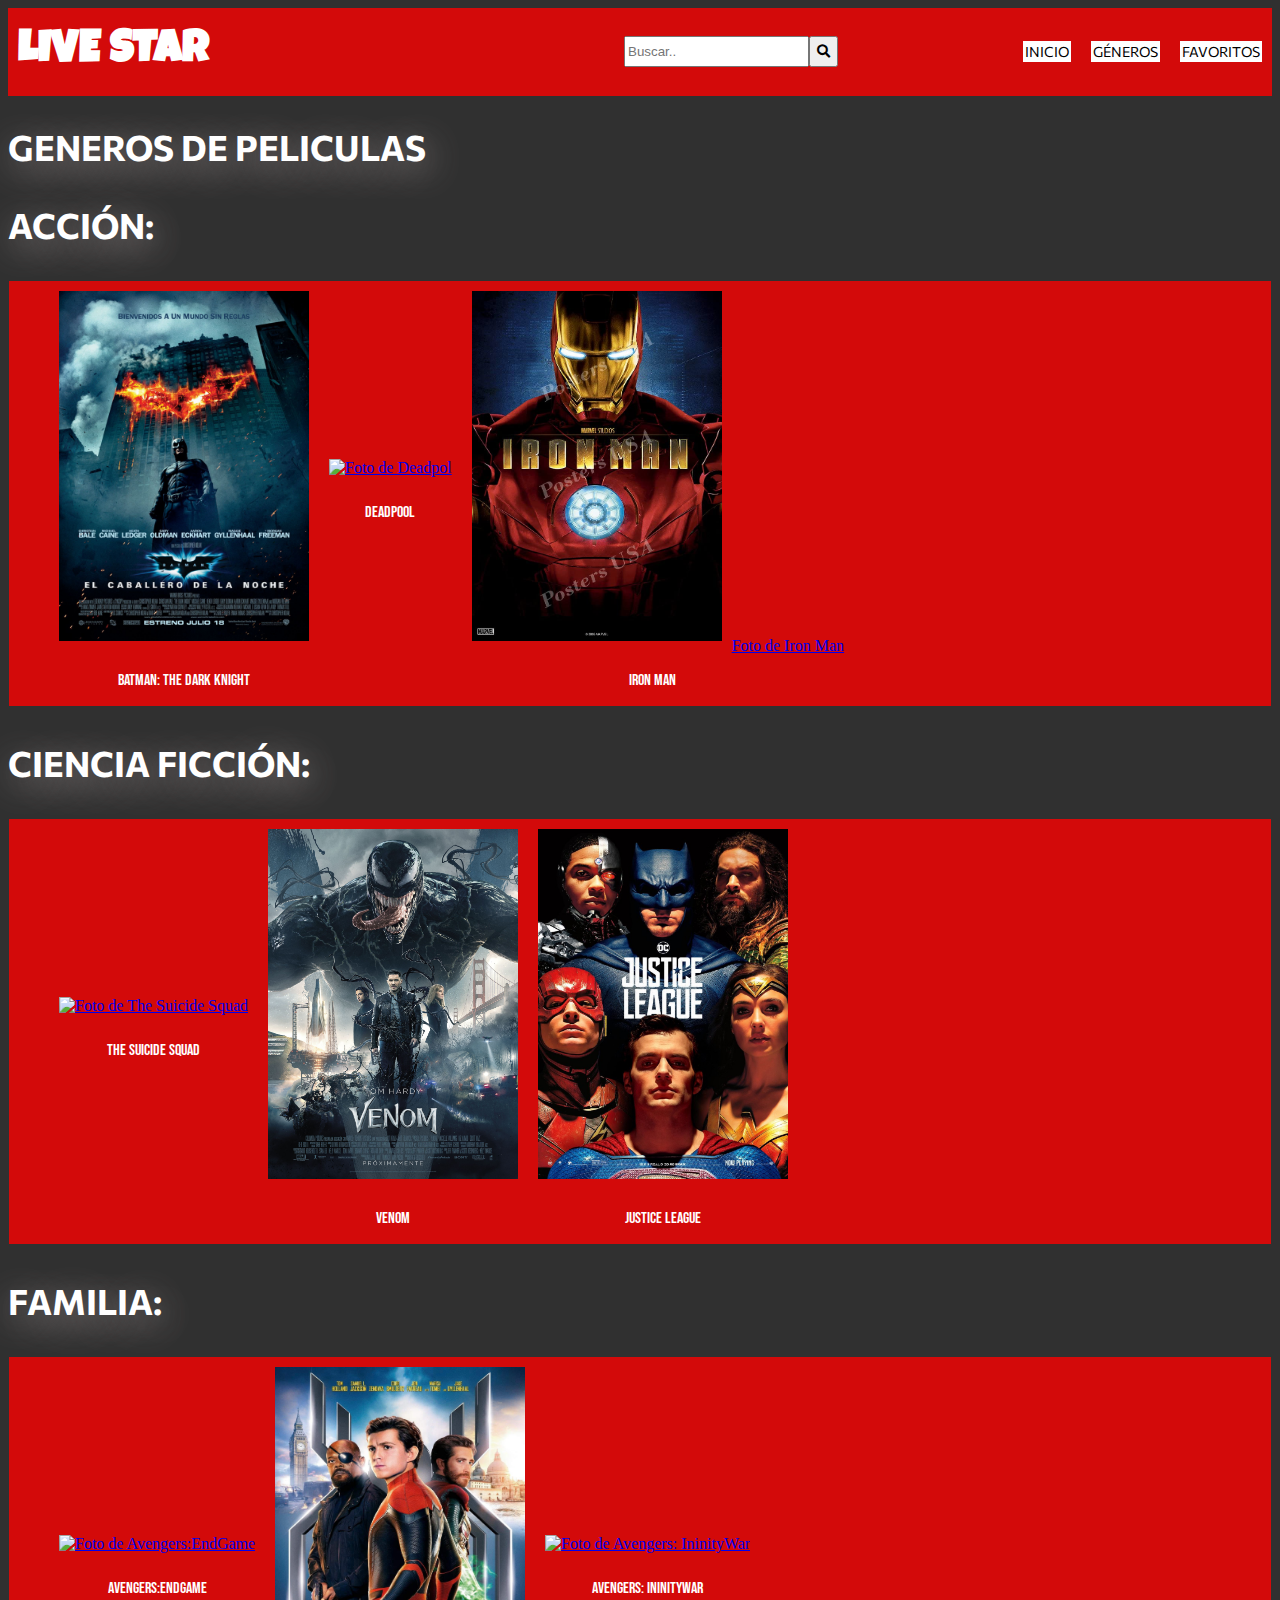
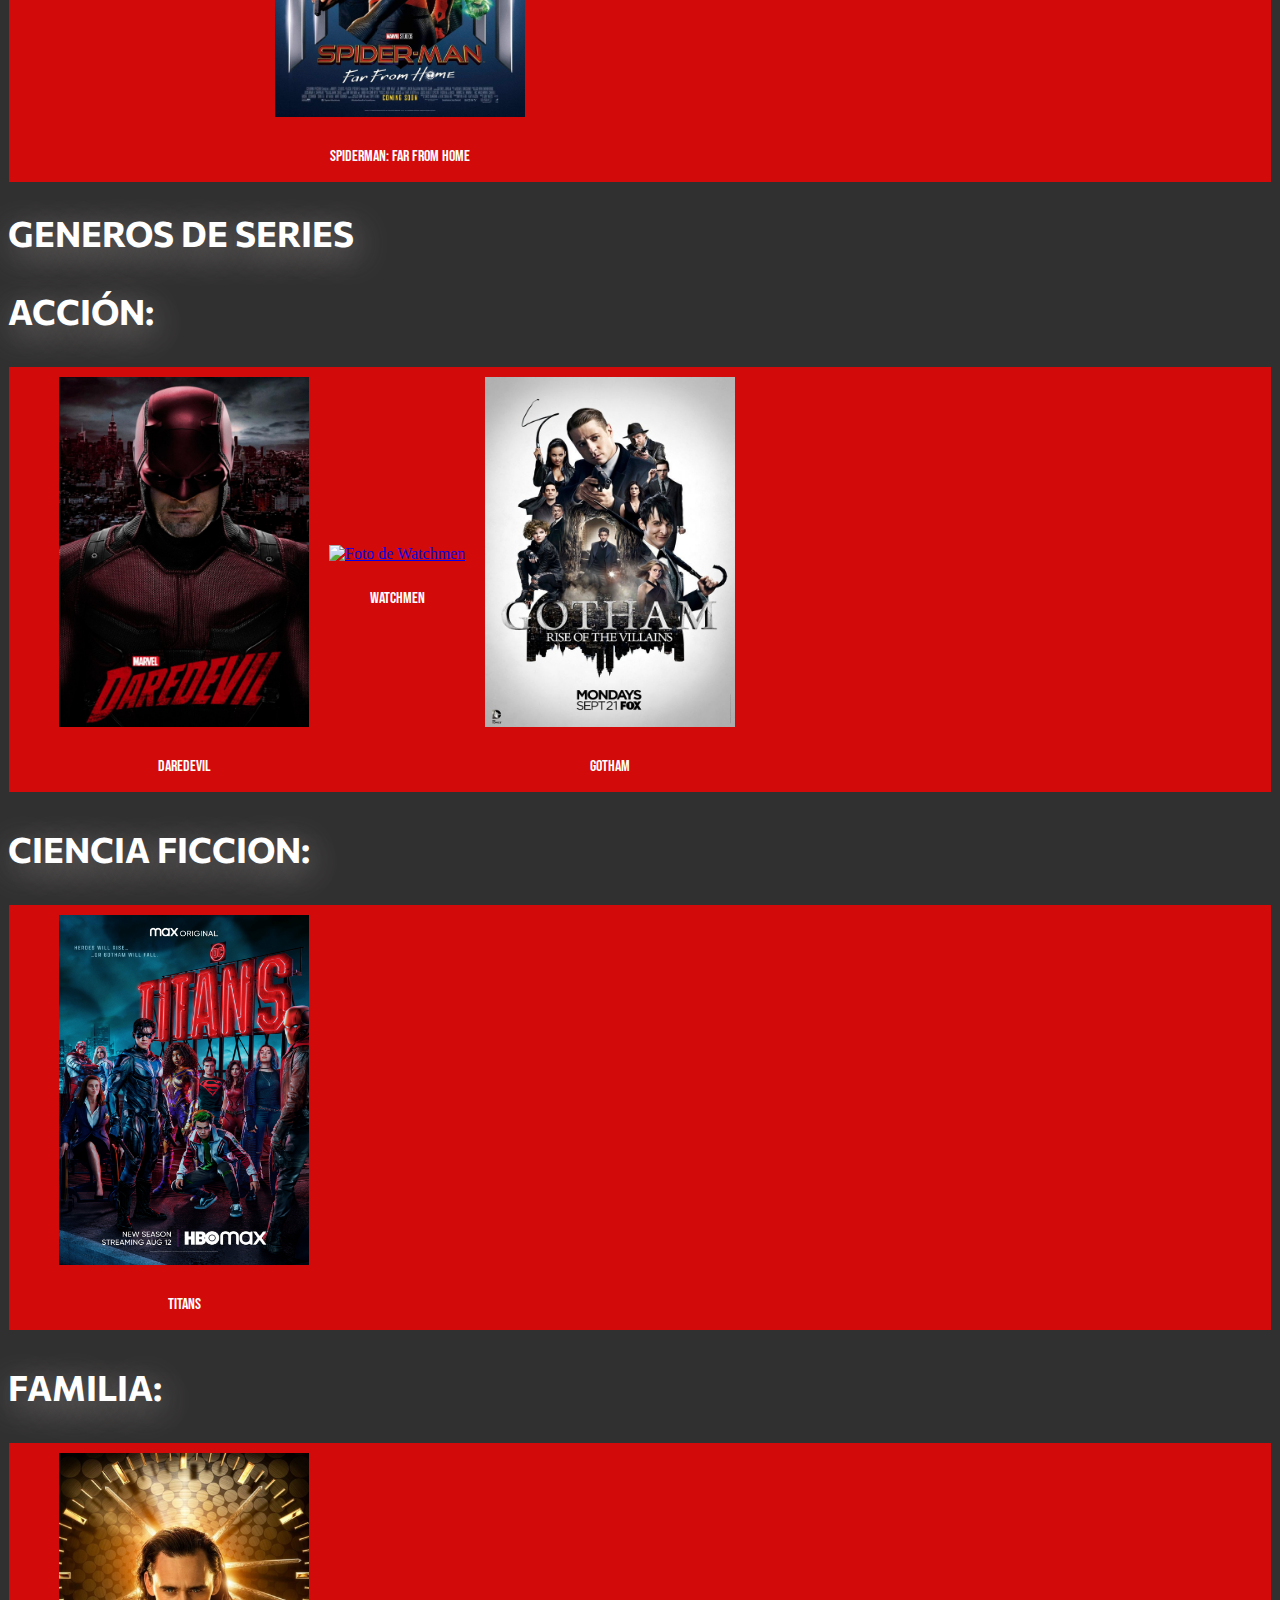
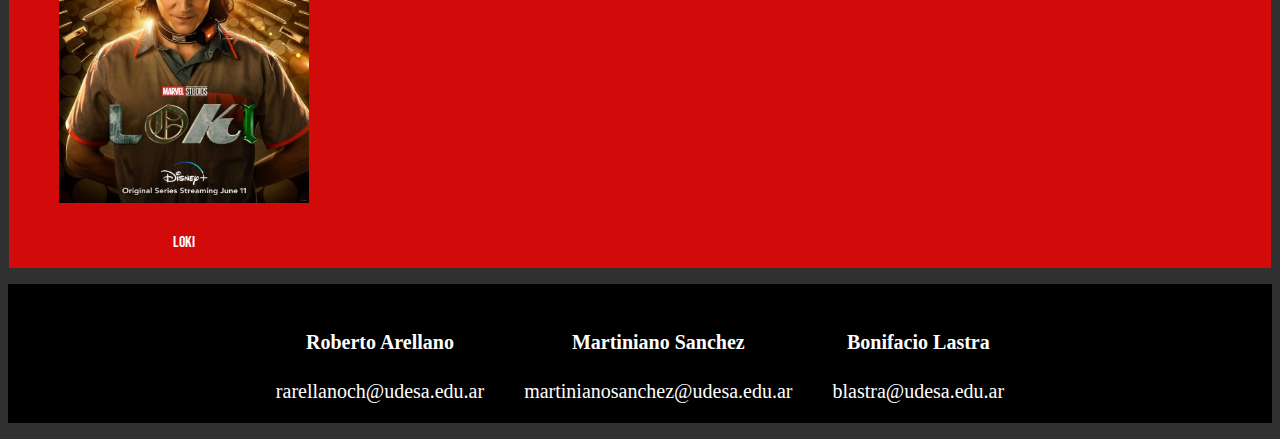
==== commit 88c95b8b: "Arreglo en los alts de la pagina" ====
--- a/detail-genres.html
+++ b/detail-genres.html
@@ -49,21 +49,20 @@
             <h3 class="tituloinicial">ACCIÓN:</h3>
             <ul type="none" class="primerasection">
                 <li>
-                    <a href="./detail-movie.html"> <img class="imagen" src="./img/batmanCabalero.png" alt=""> </a>
+                    <a href="./detail-movie.html"> <img class="imagen" src="./img/batmanCabalero.png" alt="Foto de Batman: The Dark Knight"> </a>
                     <p class="tituoloprincipaldepelicula">
                         <a class="titulopelicula" href="./detail-movie.html">Batman: The Dark Knight</a>
                     </p>
                 </li>
                 <li>
-                    <a href="./detail-movie.html"> <img class="imagen" src="./img-series-nuevo/deadPool.jpg" alt="">
+                    <a href="./detail-movie.html"> <img class="imagen" src="./img-series-nuevo/deadPool.jpg" alt="Foto de Deadpol">
                     </a>
                     <p class="tituoloprincipaldepelicula">
                         <a class="titulopelicula" href="./detail-movie.html">DeadPool</a>
                     </p>
                 </li>
                 <li>
-                    <a href="./img-series-nuevo/ironMan.jpg"> <img class="imagen" src="./img-series-nuevo/ironMan.jpg"
-                            alt=""></a>
+                    <a href="./img-series-nuevo/ironMan.jpg"> <img class="imagen" src="./img-series-nuevo/ironMan.jpg" alt="">Foto de Iron Man</a>
                     <p class="tituoloprincipaldepelicula">
                         <a class="titulopelicula" href="./detail-movie.html">Iron Man</a>
                     </p>
@@ -74,19 +73,19 @@
             <h3 class="tituloinicial">CIENCIA FICCIÓN:</h3>
             <ul type="none" class="primerasection">
                 <li>
-                    <a href="./detail-movie.html"> <img class="imagen" src="./img/suicideSquad.jpg" alt=""> </a>
+                    <a href="./detail-movie.html"> <img class="imagen" src="./img/suicideSquad.jpg" alt="Foto de The Suicide Squad"> </a>
                     <p class="tituoloprincipaldepelicula">
                         <a class="titulopelicula" href="./detail-movie.html">The Suicide Squad</a>
                     </p>
                 </li>
                 <li>
-                    <a href="./detail-movie.html"> <img class="imagen" src="./img/venom.jpg" alt=""> </a>
+                    <a href="./detail-movie.html"> <img class="imagen" src="./img/venom.jpg" alt="Foto de Venom"> </a>
                     <p class="tituoloprincipaldepelicula">
                         <a class="titulopelicula" href="./detail-movie.html">Venom</a>
                     </p>
                 </li>
                 <li>
-                    <a href="./detail-movie.html"> <img class="imagen" src="./img/justiceLeague.png" alt=""> </a>
+                    <a href="./detail-movie.html"> <img class="imagen" src="./img/justiceLeague.png" alt="Foto de Justice League"> </a>
                     <p class="tituoloprincipaldepelicula">
                         <a class="titulopelicula" href="./detail-movie.html">Justice League</a>
                     </p>
@@ -97,19 +96,19 @@
             <h3 class="tituloinicial">FAMILIA:</h3>
             <ul type="none" class="primerasection">
                 <li>
-                    <a href="./detail-movie.html"> <img class="imagen" src="./img/avengersEndgame.jpg" alt=""> </a>
+                    <a href="./detail-movie.html"> <img class="imagen" src="./img/avengersEndgame.jpg" alt="Foto de Avengers:EndGame"> </a>
                     <p class="tituoloprincipaldepelicula">
                         <a class="titulopelicula" href="./detail-movie.html">Avengers:EndGame</a>
                     </p>
                 </li>
                 <li>
-                    <a href="./detail-movie.html"> <img class="imagen" src="./img/spiderman.png" alt=""> </a>
+                    <a href="./detail-movie.html"> <img class="imagen" src="./img/spiderman.png" alt="Foto de Spiderman: Far From Home"> </a>
                     <p class="tituoloprincipaldepelicula">
                         <a class="titulopelicula" href="./detail-movie.html">Spiderman: Far From Home</a>
                     </p>
                 </li>
                 <li>
-                    <a href="./detail-movie.html"> <img class="imagen" src="./img-series-nuevo/infinitywar.png" alt="">
+                    <a href="./detail-movie.html"> <img class="imagen" src="./img-series-nuevo/infinitywar.png" alt="Foto de Avengers: IninityWar">
                     </a>
                     <p class="tituoloprincipaldepelicula">
                         <a class="titulopelicula" href="./detail-movie.html">Avengers: IninityWar</a>
@@ -122,21 +121,20 @@
             <h3 class="tituloinicial">ACCIÓN:</h3>
             <ul type="none" class="primerasection">
                 <li>
-                    <a href="./detail-series.html"> <img class="imagen" src="./img-series/daredevil.jpg" alt="">
+                    <a href="./detail-series.html"> <img class="imagen" src="./img-series/daredevil.jpg" alt="Foto de Daredevil">
                         <p class="tituoloprincipaldepelicula">
                             <a class="titulopelicula" href="./detail-series.html">Daredevil</a>
                         </p>
                 </li>
                 <li>
-                    <a href="./detail-series.html"> <img class="imagen" src="./img-series/watchmen.png" alt="">
+                    <a href="./detail-series.html"> <img class="imagen" src="./img-series/watchmen.png" alt="Foto de Watchmen">
                     </a>
                     <p class="tituoloprincipaldepelicula">
                         <a class="titulopelicula" href="./detail-series.html">Watchmen</a>
                     </p>
                 </li>
                 <li>
-                    <a href="./img-series-nuevo/ironMan.jpg"> <img class="imagen" src="./img-series/gotham.jpg"
-                            alt=""></a>
+                    <a href="./img-series-nuevo/ironMan.jpg"> <img class="imagen" src="./img-series/gotham.jpg" alt="Foto de Gotham"></a>
                     <p class="tituoloprincipaldepelicula">
                         <a class="titulopelicula" href=".">Gotham</a>
                     </p>
@@ -147,7 +145,7 @@
             <h3 class="tituloinicial">CIENCIA FICCION:</h3>
             <ul type="none" class="primerasection">
                 <li>
-                    <a href="./detail-series.html"> <img class="imagen" src="./img-series/titans.jpg" alt="">
+                    <a href="./detail-series.html"> <img class="imagen" src="./img-series/titans.jpg" alt="Foto de Titans">
                         <p class="tituoloprincipaldepelicula">
                             <a class="titulopelicula" href="./detail-series.html">Titans</a>
                         </p>
@@ -158,7 +156,7 @@
             <h3 class="tituloinicial">FAMILIA:</h3>
             <ul type="none" class="primerasection">
                 <li>
-                    <a href="./detail-series.html"> <img class="imagen" src="./img-series/loki.jpg" alt="">
+                    <a href="./detail-series.html"> <img class="imagen" src="./img-series/loki.jpg" alt="Foto de Loki">
                         <p class="tituoloprincipaldepelicula">
                             <a class="titulopelicula" href="./detail-series.html">Loki</a>
                         </p>
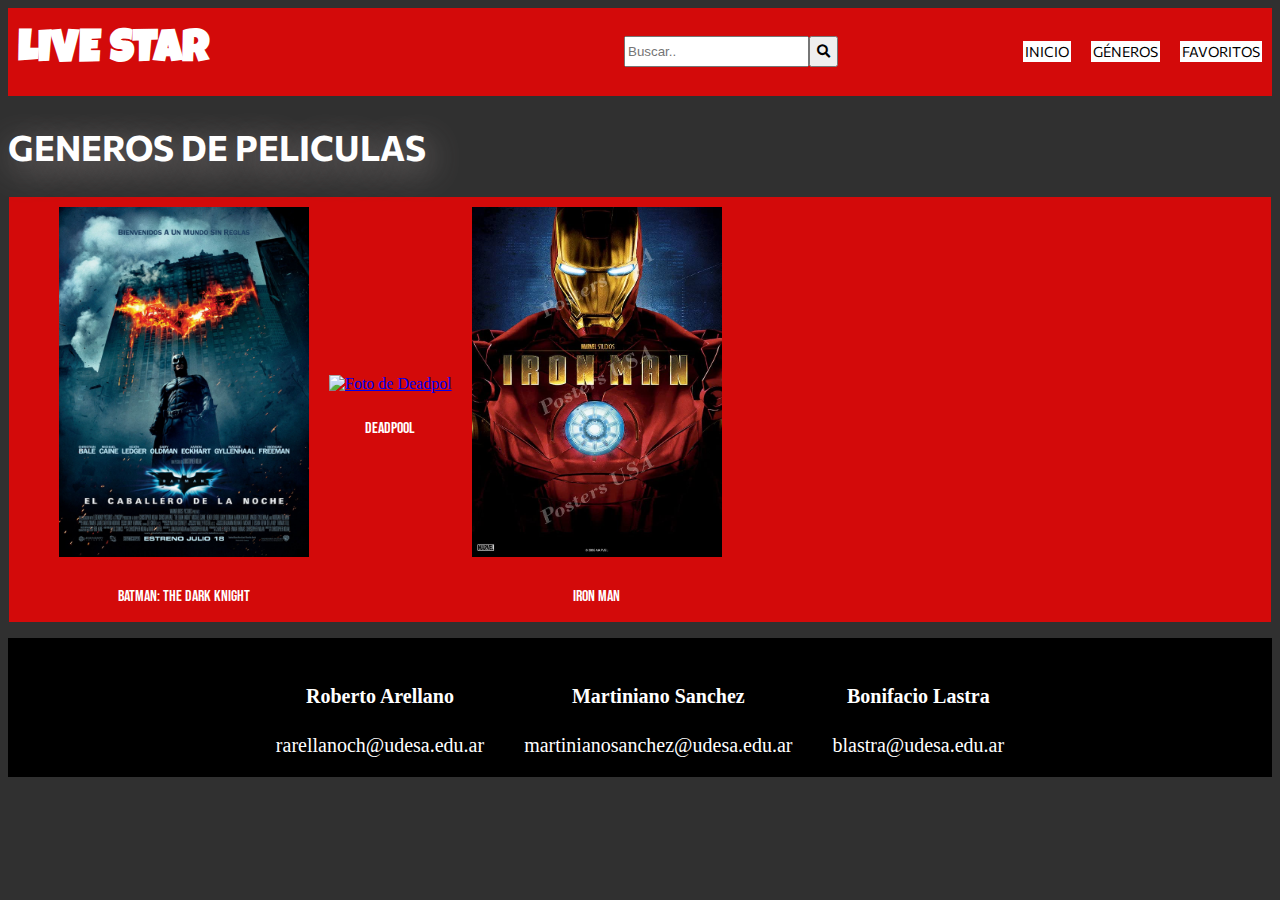
==== commit 8f2fd653: "Agregando arreglos de Bonifacio" ====
--- a/detail-genres.html
+++ b/detail-genres.html
@@ -23,7 +23,7 @@
         </h1>
         <form action="./search-results.html" method="GET" class="buscador">
             <div>
-                <input type="text" name="buscar" placeholder="Buscar..">
+                <input class="buscar" type="text" name="buscar" placeholder="Buscar..">
             </div>
             <div>
                 <button type="submit" class="boton">
@@ -46,7 +46,7 @@
     <main>
         <h2 class="tituloinicial">GENEROS DE PELICULAS</h2>
         <section>
-            <h3 class="tituloinicial">ACCIÓN:</h3>
+            <h3 class="tituloGenero"></h3>
             <ul type="none" class="primerasection">
                 <li>
                     <a href="./detail-movie.html"> <img class="imagen" src="./img/batmanCabalero.png" alt="Foto de Batman: The Dark Knight"> </a>
@@ -62,107 +62,14 @@
                     </p>
                 </li>
                 <li>
-                    <a href="./img-series-nuevo/ironMan.jpg"> <img class="imagen" src="./img-series-nuevo/ironMan.jpg" alt="">Foto de Iron Man</a>
+                    <a href="./img-series-nuevo/ironMan.jpg"> <img class="imagen" src="./img-series-nuevo/ironMan.jpg" alt="Foto de Iron Man"></a>
                     <p class="tituoloprincipaldepelicula">
                         <a class="titulopelicula" href="./detail-movie.html">Iron Man</a>
                     </p>
                 </li>
             </ul>
         </section>
-        <section>
-            <h3 class="tituloinicial">CIENCIA FICCIÓN:</h3>
-            <ul type="none" class="primerasection">
-                <li>
-                    <a href="./detail-movie.html"> <img class="imagen" src="./img/suicideSquad.jpg" alt="Foto de The Suicide Squad"> </a>
-                    <p class="tituoloprincipaldepelicula">
-                        <a class="titulopelicula" href="./detail-movie.html">The Suicide Squad</a>
-                    </p>
-                </li>
-                <li>
-                    <a href="./detail-movie.html"> <img class="imagen" src="./img/venom.jpg" alt="Foto de Venom"> </a>
-                    <p class="tituoloprincipaldepelicula">
-                        <a class="titulopelicula" href="./detail-movie.html">Venom</a>
-                    </p>
-                </li>
-                <li>
-                    <a href="./detail-movie.html"> <img class="imagen" src="./img/justiceLeague.png" alt="Foto de Justice League"> </a>
-                    <p class="tituoloprincipaldepelicula">
-                        <a class="titulopelicula" href="./detail-movie.html">Justice League</a>
-                    </p>
-                </li>
-            </ul>
-        </section>
-        <section>
-            <h3 class="tituloinicial">FAMILIA:</h3>
-            <ul type="none" class="primerasection">
-                <li>
-                    <a href="./detail-movie.html"> <img class="imagen" src="./img/avengersEndgame.jpg" alt="Foto de Avengers:EndGame"> </a>
-                    <p class="tituoloprincipaldepelicula">
-                        <a class="titulopelicula" href="./detail-movie.html">Avengers:EndGame</a>
-                    </p>
-                </li>
-                <li>
-                    <a href="./detail-movie.html"> <img class="imagen" src="./img/spiderman.png" alt="Foto de Spiderman: Far From Home"> </a>
-                    <p class="tituoloprincipaldepelicula">
-                        <a class="titulopelicula" href="./detail-movie.html">Spiderman: Far From Home</a>
-                    </p>
-                </li>
-                <li>
-                    <a href="./detail-movie.html"> <img class="imagen" src="./img-series-nuevo/infinitywar.png" alt="Foto de Avengers: IninityWar">
-                    </a>
-                    <p class="tituoloprincipaldepelicula">
-                        <a class="titulopelicula" href="./detail-movie.html">Avengers: IninityWar</a>
-                    </p>
-                </li>
-            </ul>
-        </section>
-        <h2 class="tituloinicial">GENEROS DE SERIES</h2>
-        <section>
-            <h3 class="tituloinicial">ACCIÓN:</h3>
-            <ul type="none" class="primerasection">
-                <li>
-                    <a href="./detail-series.html"> <img class="imagen" src="./img-series/daredevil.jpg" alt="Foto de Daredevil">
-                        <p class="tituoloprincipaldepelicula">
-                            <a class="titulopelicula" href="./detail-series.html">Daredevil</a>
-                        </p>
-                </li>
-                <li>
-                    <a href="./detail-series.html"> <img class="imagen" src="./img-series/watchmen.png" alt="Foto de Watchmen">
-                    </a>
-                    <p class="tituoloprincipaldepelicula">
-                        <a class="titulopelicula" href="./detail-series.html">Watchmen</a>
-                    </p>
-                </li>
-                <li>
-                    <a href="./img-series-nuevo/ironMan.jpg"> <img class="imagen" src="./img-series/gotham.jpg" alt="Foto de Gotham"></a>
-                    <p class="tituoloprincipaldepelicula">
-                        <a class="titulopelicula" href=".">Gotham</a>
-                    </p>
-                </li>
-            </ul>
-        </section>
-        <section>
-            <h3 class="tituloinicial">CIENCIA FICCION:</h3>
-            <ul type="none" class="primerasection">
-                <li>
-                    <a href="./detail-series.html"> <img class="imagen" src="./img-series/titans.jpg" alt="Foto de Titans">
-                        <p class="tituoloprincipaldepelicula">
-                            <a class="titulopelicula" href="./detail-series.html">Titans</a>
-                        </p>
-                </li>
-            </ul>
-        </section>
-        <section>
-            <h3 class="tituloinicial">FAMILIA:</h3>
-            <ul type="none" class="primerasection">
-                <li>
-                    <a href="./detail-series.html"> <img class="imagen" src="./img-series/loki.jpg" alt="Foto de Loki">
-                        <p class="tituoloprincipaldepelicula">
-                            <a class="titulopelicula" href="./detail-series.html">Loki</a>
-                        </p>
-                </li>
-            </ul>
-        </section>
+        
     </main>
     <footer>
         <section>
@@ -182,6 +89,8 @@
             </ul>
         </section>
     </footer>
+    <script src="./js/formularios.js" ></script>
+    <script src="./js/detail-genres.js"></script>
 </body>
 
 </html>--- a/css/estilo.css
+++ b/css/estilo.css
@@ -164,11 +164,30 @@
    text-align: center;
    text-decoration: none;
    font-family: 'Commissioner', sans-serif;
+   color: white;
    
+
+
+}
+.generoSinSub{
+    text-decoration: none;
+    color: white;
+    font-style: none;
+    font-size: 25px;
+    margin: 10px;
+    font-family: 'Commissioner', sans-serif;
+
+}
+.botonFavoritos{
+    color: white;
+    text-decoration: none;
+}
+.favorito{
+    text-decoration: none;
    
 
 }
-.favorito{
+.favoritoSerie{
     text-decoration: none;
     color:white;
 }
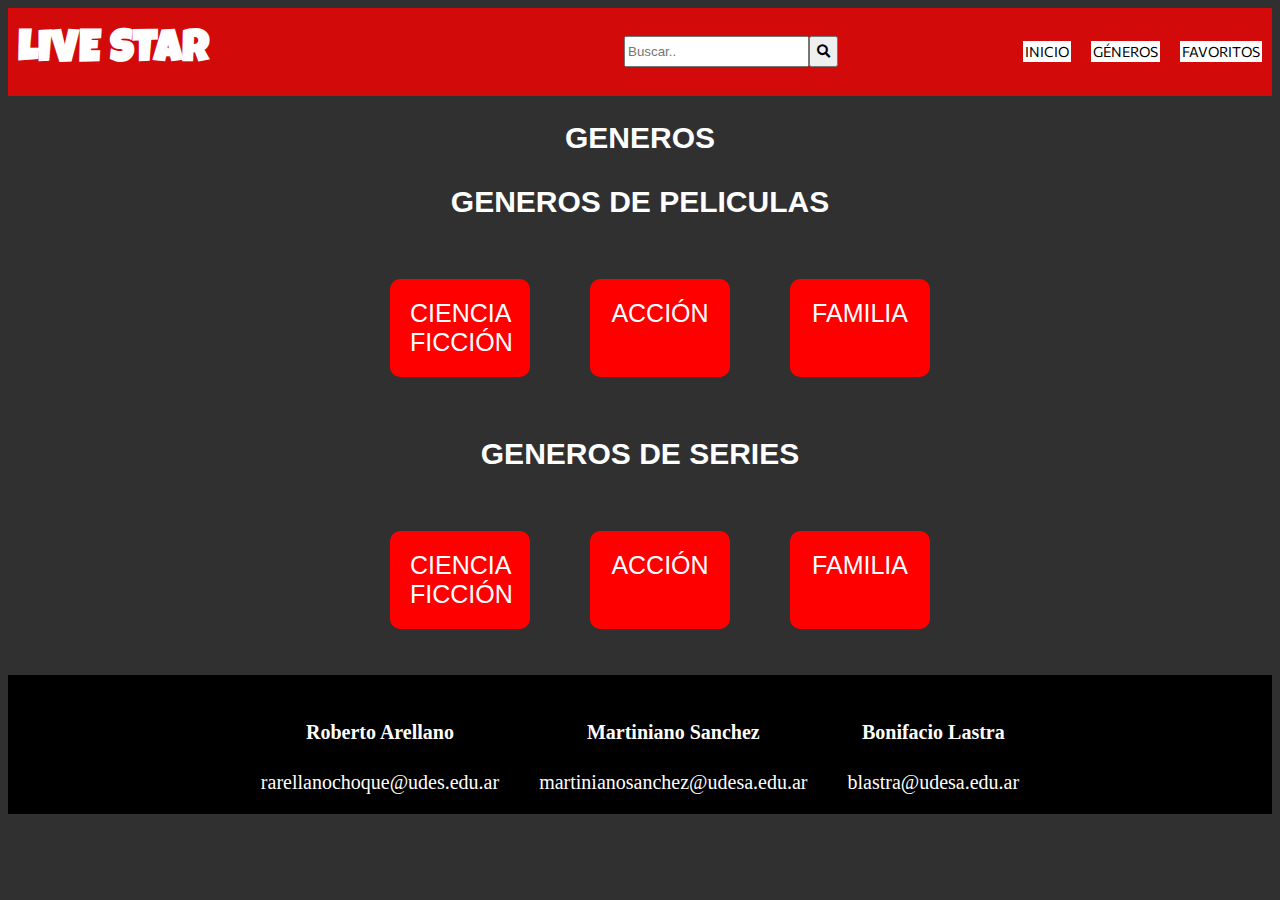
==== commit 5e72f7bf: "Arreglos de Bonifacio" ====
--- a/detail-genres.html
+++ b/detail-genres.html
@@ -11,9 +11,7 @@
     <link rel="preconnect" href="https://fonts.googleapis.com">
     <link rel="preconnect" href="https://fonts.googleapis.com">
     <link rel="preconnect" href="https://fonts.gstatic.com" crossorigin>
-    <link
-        href="https://fonts.googleapis.com/css2?family=Bangers&family=Bebas+Neue&family=Commissioner:wght@100;500&family=Luckiest+Guy&display=swap"
-        rel="stylesheet">
+    <link href="https://fonts.googleapis.com/css2?family=Bangers&family=Bebas+Neue&family=Commissioner:wght@100;500&family=Luckiest+Guy&display=swap" rel="stylesheet">
 </head>
 
 <body>
@@ -44,39 +42,43 @@
         </ul>
     </header>
     <main>
-        <h2 class="tituloinicial">GENEROS DE PELICULAS</h2>
+        <h2 class="titulos12" >GENEROS</h2>
         <section>
-            <h3 class="tituloGenero"></h3>
-            <ul type="none" class="primerasection">
+            <h3 class="titulos12">GENEROS DE PELICULAS</h3>
+            <ul type="none" class="flexboxgeneros"> 
                 <li>
-                    <a href="./detail-movie.html"> <img class="imagen" src="./img/batmanCabalero.png" alt="Foto de Batman: The Dark Knight"> </a>
-                    <p class="tituoloprincipaldepelicula">
-                        <a class="titulopelicula" href="./detail-movie.html">Batman: The Dark Knight</a>
-                    </p>
+                    <a href="./detail-genres.html" class="ButGen">CIENCIA FICCIÓN</a>
                 </li>
                 <li>
-                    <a href="./detail-movie.html"> <img class="imagen" src="./img-series-nuevo/deadPool.jpg" alt="Foto de Deadpol">
-                    </a>
-                    <p class="tituoloprincipaldepelicula">
-                        <a class="titulopelicula" href="./detail-movie.html">DeadPool</a>
-                    </p>
+                    <a href="./detail-genres.html" class="ButGen">ACCIÓN</a>
                 </li>
                 <li>
-                    <a href="./img-series-nuevo/ironMan.jpg"> <img class="imagen" src="./img-series-nuevo/ironMan.jpg" alt="Foto de Iron Man"></a>
-                    <p class="tituoloprincipaldepelicula">
-                        <a class="titulopelicula" href="./detail-movie.html">Iron Man</a>
-                    </p>
+                    <a href="./detail-genres.html" class="ButGen">FAMILIA</a>
                 </li>
             </ul>
         </section>
-        
+        <section>
+            <h3 class="titulos12">GENEROS DE SERIES</h3>
+            <ul type="none" class="flexboxgeneros">
+                <li>
+                    <a href="./detail-genres.html">CIENCIA FICCIÓN</a>
+                </li>
+                <li>
+                    <a href="./detail-genres.html">ACCIÓN</a>
+                </li>
+                <li>
+                    <a href="./detail-genres.html">FAMILIA</a>
+                </li>
+            </ul>
+        </section>
+
     </main>
     <footer>
         <section>
             <ul type="none" class="footer">
                 <li class="nombres">
                     <h4>Roberto Arellano</h4>
-                    <a class="gmail" href="mailto:rarellanochoque@udesa.edu.ar">rarellanoch@udesa.edu.ar</a>
+                    <a class="gmail" href="mailto:rarellanochoque@udes.edu.ar">rarellanochoque@udes.edu.ar</a>
                 </li>
                 <li class="nombres">
                     <h4>Martiniano Sanchez</h4>
@@ -91,6 +93,7 @@
     </footer>
     <script src="./js/formularios.js" ></script>
     <script src="./js/detail-genres.js"></script>
+
 </body>
 
 </html>--- a/css/estilo.css
+++ b/css/estilo.css
@@ -168,6 +168,23 @@
    
 
 
+}
+
+.peliculasFavoritas{
+    color: white;
+    font-style: none;
+    font-size: 35px;
+    font-family: 'Commissioner', sans-serif;
+    text-shadow: 4px 8px 35px rgb(155, 145, 145); 
+    text-decoration: none;
+    
+}
+.seriesFavoritas{
+    color: white;
+    font-style: none;
+    font-size: 35px;
+    font-family: 'Commissioner', sans-serif;
+    text-shadow: 4px 8px 35px rgb(155, 145, 145); 
 }
 .generoSinSub{
     text-decoration: none;
